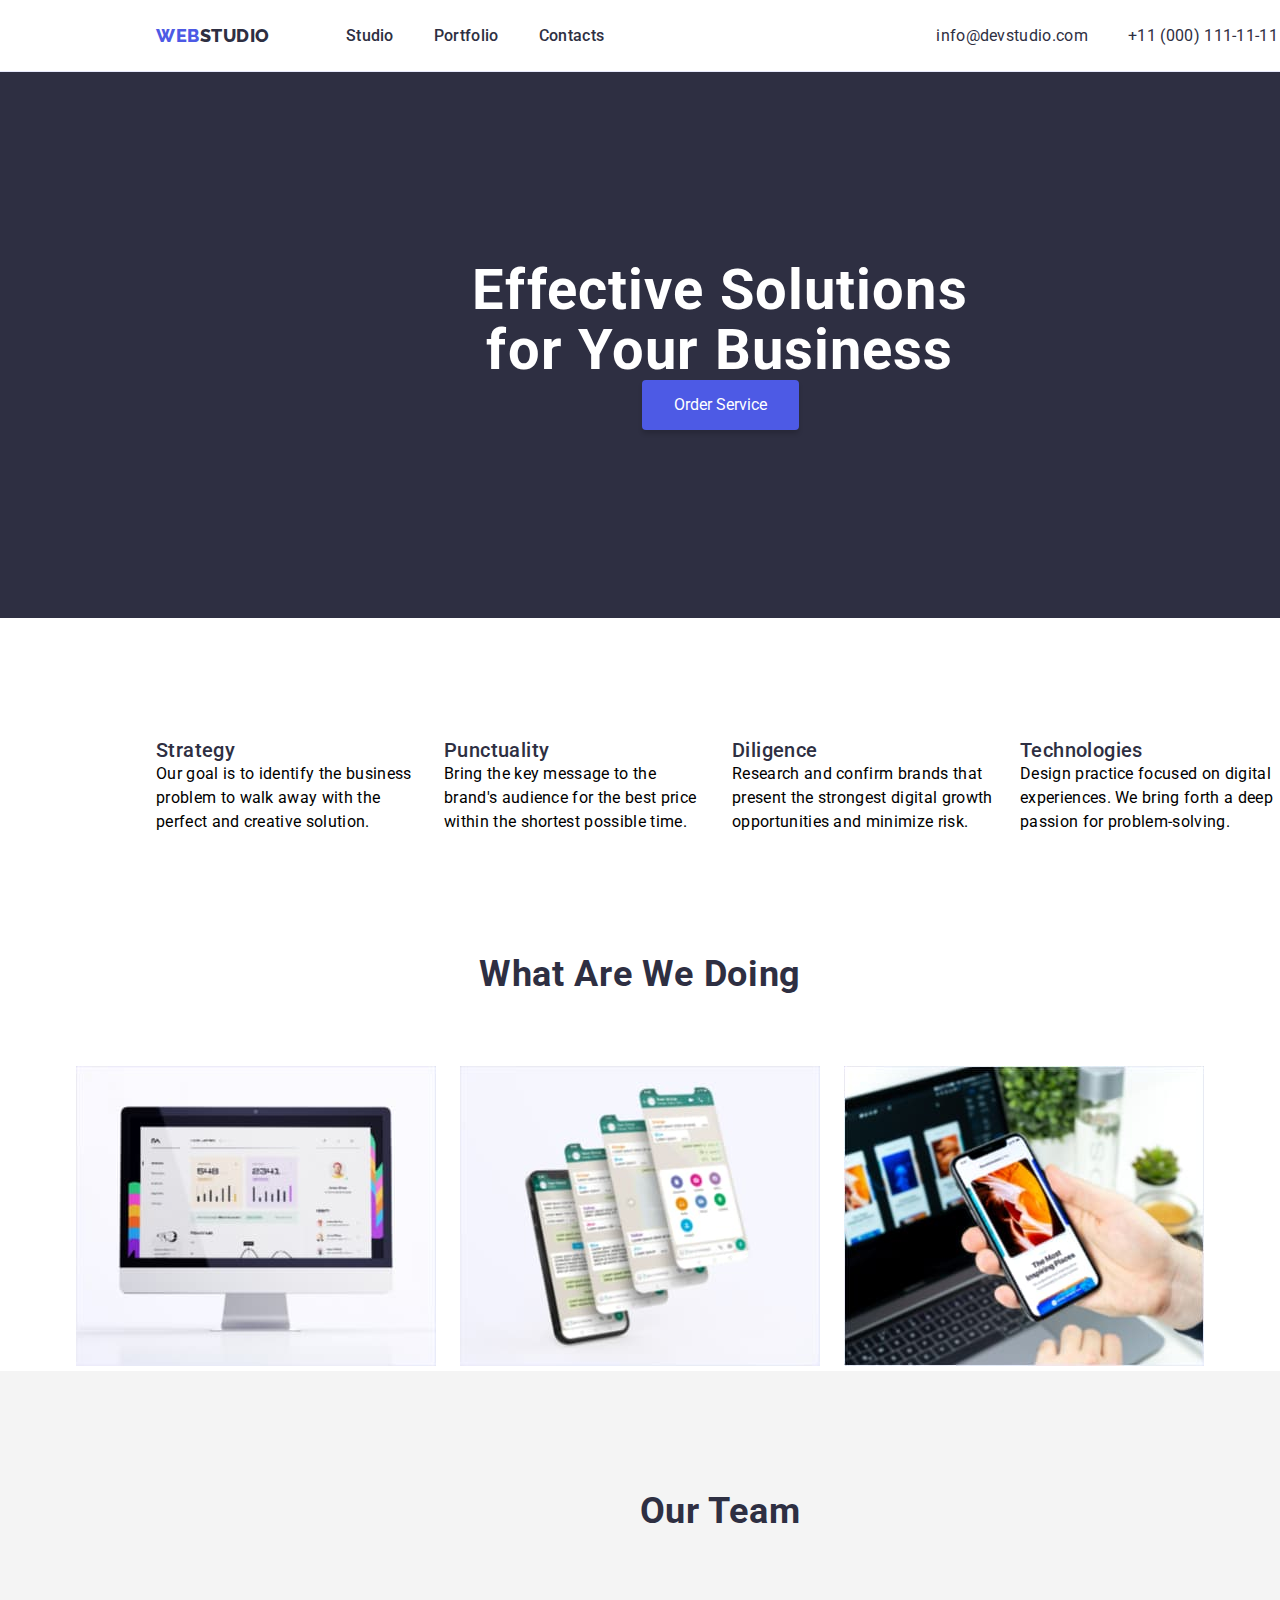
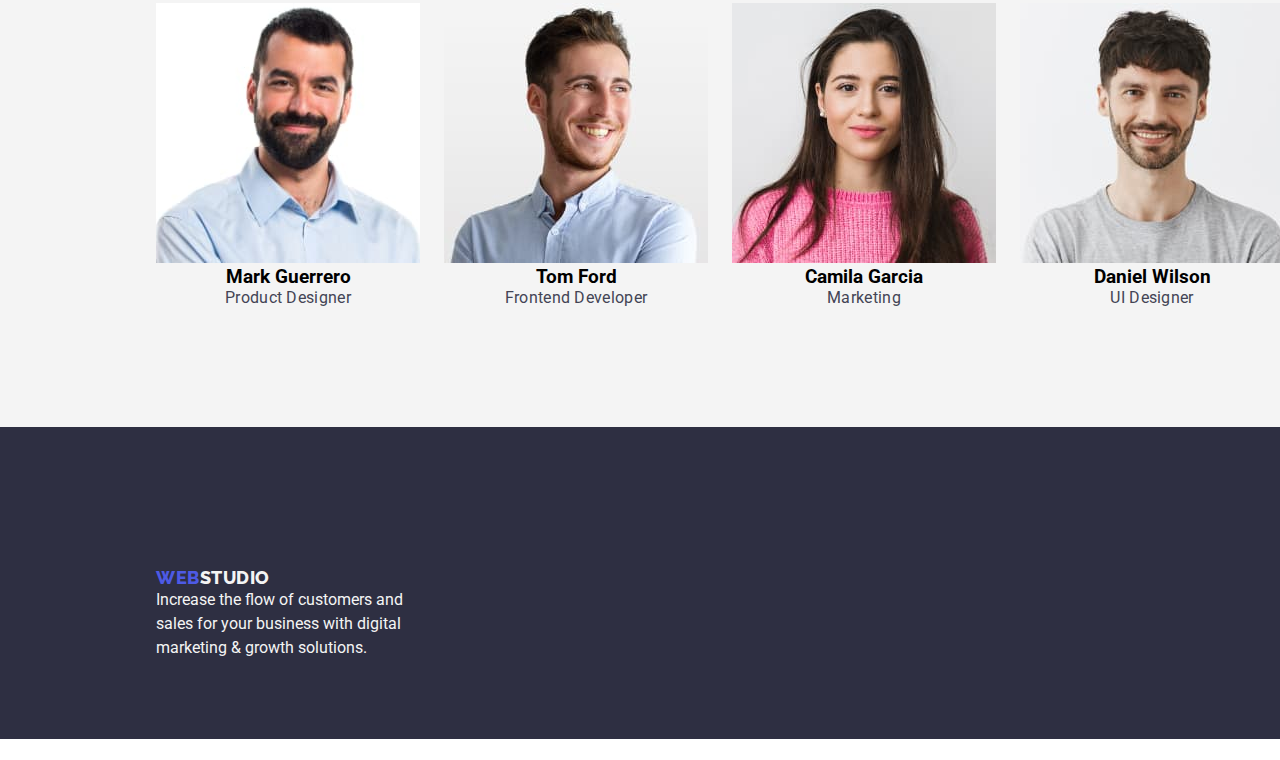
==== index.html @ 9f3e7324 "Initial commit" ====
<!DOCTYPE html>
<html lang="en">

<head>
    <meta charset="UTF-8">
    <meta name="viewport" content="width=device-width, initial-scale=1.0">
    <link rel="stylesheet"
        href="https://fonts.googleapis.com/css2?family=Raleway:wght@400;500;700;800;900&family=Roboto:wght@400;500;700;900&display=swap">
    <link rel="stylesheet" href="https://cdnjs.cloudflare.com/ajax/libs/modern-normalize/2.0.0/modern-normalize.min.css"
        integrity="sha512-4xo8blKMVCiXpTaLzQSLSw3KFOVPWhm/TRtuPVc4WG6kUgjH6J03IBuG7JZPkcWMxJ5huwaBpOpnwYElP/m6wg=="
        crossorigin="anonymous" referrerpolicy="no-referrer" />
    <link rel="stylesheet" href="./css/modern-normalize.css">
    <link rel="stylesheet" href="./css/styles.css">
    <!--Title-->
    <title>GoIT-Homework-03</title>

</head>

<body>
    
    <header class="header-container header-flex">
        <!-- Logo-->
      <div class="logo-container">
        <a href="" class="logo-link"><span class="logo-web">WEB</span><span class="logo-studio-nav">STUDIO</span></a>
        
        <nav class="menu">
            <ul class="top-menu">
                <li><a href="index.html" class="menu-link">Studio</a></li>
                <li><a href="portfolio.html" class="nav-link">Portfolio</a></li>
                <li><a href="#contacts" class="contact-menu">Contacts</a></li>
                </ul>
        </nav>
    </div>
        <!--Contacts-->
        
        <ul class="contacts">
            <li class="contact-details">
                <a href="mailto:info@devstudio.com" class="link-contacts">info@devstudio.com</a>
            </li>
            <li class="contact-details">
                <a href="tel:+11(000)111-11-11">+11 (000) 111-11-11</a>
            </li>
        </ul>
        
    </header>

    <main>
        <section class="hero">
            <h1 class="hero-text">Effective Solutions <br /> for Your Business</h1>
        
            <!--Order Service button-->
            <button class="btn" type="button">Order Service</button>
        </section>
        
        <section class="services-section">
            <ul class="service-list">
                    <li class="service-item">
                        <h3 class="service-title">Strategy</h3>
                            <p class="service-des">Our goal is to identify the business problem to walk away with the perfect and creative solution.

                            </p>
                </li>
                    <li class="service-item">
                        <h3 class="service-title">Punctuality</h3>
                            <p class="service-des">Bring the key message to the brand's audience for the best price within the shortest possible time.

                            </p>
                </li>
                    <li class="service-item">
                        <h3 class="service-title">Diligence</h3>
                            <p class="service-des">Research and confirm brands that present the strongest digital growth opportunities and minimize risk.

                            </p>
                </li>
                    <li class="service-item">
                        <h3 class="service-title">Technologies</h3>
                            <p class="service-des">Design practice focused on digital experiences. We bring forth a deep passion for problem-solving.

                            </p>
                </li>
            </ul>
        </section>
        
        <section class="our-work-section">
            
            <h2 class="section-wawd">What Are We Doing</h2>
            <div class="device-images">
            <ul class="device-images-list">
                <li class="device-images"><img src="images/img1.jpg" alt="Desktop" width="360px"></li>
                <li class="device-images"><img src="images/img2.jpg" alt="Mobile" width="360px"></li>
                <li class="device-images"><img src="images/img3.jpg" alt="Tablet" width="360px"></li>
            </ul>
            </div>
        </section>
        
        <section class="header-team">
            <h2 class="team">Our Team</h2>
            <div class="t-m">
            <ul class="team-members">
                <li class="team-mark">
                    <img src="images/Mark_Guerrero.jpg" alt="Mark Guerrero">
                    <h3>Mark Guerrero</h3>
                    <p>Product Designer</p>
                </li>
                <li class="team-tom">
                    <img src="images/Tom_Ford.jpg" alt="Tom Ford">
                    <h3>Tom Ford</h3>
                    <p>Frontend Developer</p>
                </li>
                <li class="team-camila">
                    <img src="images/Camila_Garcia.jpg" alt="Camila Garcia">
                    <h3>Camila Garcia</h3>
                    <p>Marketing</p>
                </li>
                <li class="team-daniel">
                    <img src="images/Daniel_Wilson.jpg" alt="Daniel Wilson">
                    <h3>Daniel Wilson</h3>
                    <p>UI Designer</p>
                </li>
            </ul>
            </div>
        </section>

    </main>

    <footer class="footer-bg-dark">
        <div class="footer">
        <a href="#" class="logo-link"><span class="logo-web">WEB</span>STUDIO</a>
        </div>
        <p class="footer-text">Increase the flow of customers and<br /> sales for your business with digital<br /> marketing & growth
            solutions.</p>
    </footer>
    



</body>

</html>
---- css/styles.css ----
:root {
    --IRIS: #4D5AE5;
    --CORNFLOWER: #E7E9FC;
    --NAVY-BLUE: #2E2F42;
    --WHITE: #FFF;
    --CLOUD: #F4F4F4;
    --OCEAN: #404BBF;
    --SLATE: #434455;

}

.visually-hidden {
    position: absolute;
    width: 1px;
    height: 1px;
    margin: -1px;
    border: 0;
    padding: 0;
    white-space: nowrap;
    clip-path: inset(100%);
    clip: rect(0 0 0 0);
    overflow: hidden;
}

* {
    margin: 0;
    padding: 0;
    box-sizing: border-box;
}

*,
*::before,
*::after {
    box-sizing: border-box;
}

body {
    font-family: 'Roboto', sans-serif;
    
}

.header-container {
    display: flex;
    align-items: center;
    border-bottom: 1px solid var(--CORNFLOWER, #E7E9FC);
    background: var(--WHITE, #FFF);
    width: 1440px;
    height: 72px;
    flex-shrink: 0;
    padding-left: 156px;
}

.logo-container {
    display: flex;
    align-items: center;

}

.logo-web {
    color: var(--IRIS, #4D5AE5);
    font-family: 'Raleway';
    font-size: 18px;
    font-style: normal;
    font-weight: 800;
    line-height: 21px;
        /* 116.667% */
    letter-spacing: 0.54px;
    text-transform: uppercase;
}

.logo-studio-nav {
    color: var(--NAVY-BLUE, #2E2F42);

}

.top-menu {
    list-style: none;
    text-decoration: none;
    display: inline-flex;
}

/* .menu-top {
    padding-left: 0;
    margin: 0;
    display: flex;
    padding-right: 40px;
} */

.menu-link {
    padding-left: 76px;
    padding-right: 40px;
    text-decoration: none;
    
}

.contact-menu {
    padding-left: 40px;
    padding-right: 332px;
    text-decoration: none;
}

.contacts {
    display: inline-flex;
}

.link-contacts {
    padding-right: 40px;
    text-decoration: none;
}

.menu a {
    color: var(--NAVY-BLUE, #2E2F42);
    font-size: 16px;
    font-style: normal;
    font-weight: 500;
    line-height: 24px;
    letter-spacing: 0.32px;
    
}

.nav-link {
    
    text-decoration: none;
}

ul {
    list-style: none;
}

/**hero section**/
.hero-text {
    color: var(--WHITE, #FFF);
    text-align: center;
    font-family: 'Roboto', sans-serif;
    font-size: 56px;
    font-style: normal;
    font-weight: 700;
    line-height: 60px;
    letter-spacing: 1.12px;
}

.hero {
    padding-top: 188px;
    padding-bottom: 188px;
    text-align: center;
    background-color: #2E2F42;
    width: 1440px;
    /* height: 600px; */
}


/**hero section end**/

/*hover effects*/

.menu-link:hover,
.menu-link:focus {
    color: var(--IRIS, #4D5AE5);
    transition: ease 0.5s;
}

.nav-link:hover,
.nav-link:focus{
    color: var(--IRIS, #4D5AE5);
}

.contact-number:hover,
.contact-number:focus {
    color: var(--IRIS, #4D5AE5);
}

.contact-menu:hover,
.contact-menu:focus {
    color: var(--IRIS, #4D5AE5);
}
/*Contact styling*/

.contacts a {
    text-decoration: none;
    color: #2E2F42;
    font-size: 16px;
    font-style: normal;
    font-weight: 400;
    line-height: 24px;
    letter-spacing: 0.32px;

}

.contact-details a:hover {
    color: #4D5AE5;
}

/*Contact info end*/

.btn {
    padding: 16px 32px;
    align-items: flex-start;
    border-radius: 4px;
    background-color: var(--IRIS, #4D5AE5);
    color: var(--WHITE);
    border-style: none;
    box-shadow: 0px 4px 4px 0px #00000026;
}


.btn:hover {
    /* background: #d4f542; */
    /* color: var(--WHITE, #FFFFFF); */
    opacity: .6;
    cursor: pointer;

}

/* Header 3 */
.service-title {
    color: #2E2F42;
    font-size: 20px;
    font-style: normal;
    font-weight: 500;
    line-height: 24px;
    letter-spacing: 0.4px;
}

.service-title {
    display: flex;
    width: 264px;
    flex-direction: column;
    align-items: flex-start;
    gap: 8px;
}
/*Service section*/

.services-section {
    display: flex;
    width: 1440px;
    /* flex-direction: column;
    align-items: flex-start; */
    /* gap: 8px; */
    padding-left: 156px;
    padding-right: 156px;
    padding-top: 120px;
    padding-bottom: 120px;
}

.service-list {
    display: flex;
    list-style: none;
    gap: 24px;
    }

.service-des {
    font-size: 16px;
    font-style: normal;
    font-weight: 400;
    line-height: 1.5;/* 150% */
    letter-spacing: 0.32px;
}
.service-des {
    display: flex;
    width: 264px;
    flex-direction: column;
    align-items: flex-start;
        
}
/*End of Service Section*/

/*What Are We Doing(wawd)*/
.section-wawd {
    color: var(--NAVY-BLUE, #2E2F42);
    text-align: center;
    font-size: 36px;
    font-style: normal;
    font-weight: 700;
    line-height: 40px;
    letter-spacing: 0.72px;
    text-transform: capitalize;
    padding-bottom: 72px;
}

.device-images-list {
    display: flex;
    justify-content: center;
    gap: 24px;
    padding-left: 156px;
    padding-right: 156px;
    list-style: none;
}
/*WAWD ending*/

.header-team {
    background-color: var(--CLOUD, #F4F4FD);
    width: 1440px;
    /* height: 732px; */
    flex-shrink: 0;
    /* padding-top: 120px; */
    padding-bottom: 120px;

}


.team {
    color: var(--NAVY-BLUE, #2E2F42);
    text-align: center;
    font-size: 36px;
    font-style: normal;
    font-weight: 700;
    line-height: 40px;
        /* 111.111% */
    letter-spacing: 0.72px;
    text-transform: capitalize;
    padding-top: 120px;
    padding-bottom: 72px;

}

.team-members {
    display: flex;
    flex-wrap: wrap;
    padding: 0;
    gap: 24px;
    list-style: none;
    justify-content: center;
}

.team-members li {
    text-align: center;
}

/*Service section*/

.service-container {
    display: flex;
    justify-content: center;
    flex-direction: column;
    padding: 104px;

}

.service-item h3 {
    color: #2E2F42;
    font-size: 20px;
    font-style: normal;
    font-weight: 500;
    line-height: 24px;
    letter-spacing: 0.4px;
}

.service-item p {
    font-size: 16px;
    font-style: normal;
    font-weight: 400;
    line-height: 1.5;
    /* 150% */
    letter-spacing: 0.32px;
}

/*Service section*/

.team-members p {
    color: var(--SLATE, #434455);
    font-size: 16px;
    font-style: normal;
    font-weight: 400;
    line-height: 1.5%;
        /* 150% */
    letter-spacing: 0.32px;
}

.team-members p {
    display: inline-flex;
    padding-bottom: 0px;
    flex-direction: column;
    justify-content: center;
    align-items: center;
    gap: 32px;
}

.footer-bg-dark {
    background-color: #2E2F42;
    width: 1440px;
    height: 312px;
    
    
}

.footer {
    flex-direction: column;
    justify-content: center;
    padding-left: 156px;
    padding-top: 140px;
}


footer .logo-link {
    color: var(--CLOUD, #F4F4FD);
    font-family: 'Raleway';
    font-size: 18px;
    font-style: normal;
    font-weight: 800;
    line-height: 21px;
    letter-spacing: 0.54px;
    text-transform: uppercase;
    width: 71px;
    height: 21px;
}

.footer-text {
    color: var(--CLOUD, #F4F4FD);
    line-height: 24px;
    
}

.footer-text {
    padding-left: 156px;
    padding-bottom: 100px;
}



.logo-link {
    color: var(--CLOUD)#F4F4FD;
    text-decoration: none;
    font-family: 'Raleway';
    font-size: 18px;
    font-style: normal;
    font-weight: 800;
    line-height: 21px;
    letter-spacing: 0.54px;
    text-transform: uppercase;
}



/*Portfolio button*/

.p-container {
    
    display: flex;
    justify-content: center;
    align-items: center;
    gap: 24px;
    background-color: var(--CLOUD, #F4F4FD);
    padding-top: 69px;
    padding-bottom: 120px;
    width: 1440px;
}

.buttons {
    display: flex;
    gap: 24px;
    align-items: center;
    padding: 12px 24px;
    display: inline-flex;
        
}

.p-button {
    display: flex;
    padding: 12px 24px;
    align-items: flex-start;
}

.p-button {
    color: var(--IRIS, #4D5AE5);
        text-align: center;
        font-size: 16px;
        font-style: normal;
        font-weight: 500;
        line-height: 24px;
        letter-spacing: 0.64px;
        border-radius: 4px;
        background: var(--CLOUD, #F4F4FD);
        border: 1px solid var(--CORNFLOWER, #E7E9FC);
        cursor: pointer;
        transition-duration: .75s;
}

.p-button:hover {
    background: var(--OCEAN, #404BBF);
    color: var(--WHITE, #FFFFFF);
}
/*Portfolio button end*/

.project-item {
    /* display: flex; */
    flex-direction: row;
    width: 360px;
    height: 420px;
    padding-bottom: 0px;
    /* flex-direction: column; */
    /* align-items: flex-start; */
    gap: 32px;
    flex-shrink: 0;
}

/*Image Portfolio*/

.image-portfolio {
    display: flex;
    flex-direction: row;
    gap: 32px;
    padding-bottom: 0px;
    flex-wrap: wrap;
    justify-content: center;
    padding-left: 156px;
    padding-bottom: 120px;
    
}

/*Image Portfolio*/

.project-item {
    border: 1px solid var(--CORNFLOWER, #E7E9FC);
    background: var(--WHITE, #FFF);
}

.p-caption-header {
    font-size: 18px;
    font-weight: 700;
    margin-top: 10px;
   
}

.p-caption {
    display: flex;
    padding: 32px 16px;
    flex-direction: column;
    justify-content: center;
    align-items: flex-start;
    
    
}

.p-tag {
    font-size: 16px;
    font-weight: 500;
    color: var(--OCEAN, #404BBF);
    margin-top: 5px;
}

.p-tag {
    text-align: justify;
    padding-left: 15px;
}

/*Caption Header Layout*/

.p-caption-header {
    display: flex;
    padding: 0px 16px;
    flex-direction: column;
    justify-content: center;
    align-items: flex-start;
    gap: 8px;
    align-self: stretch;
}
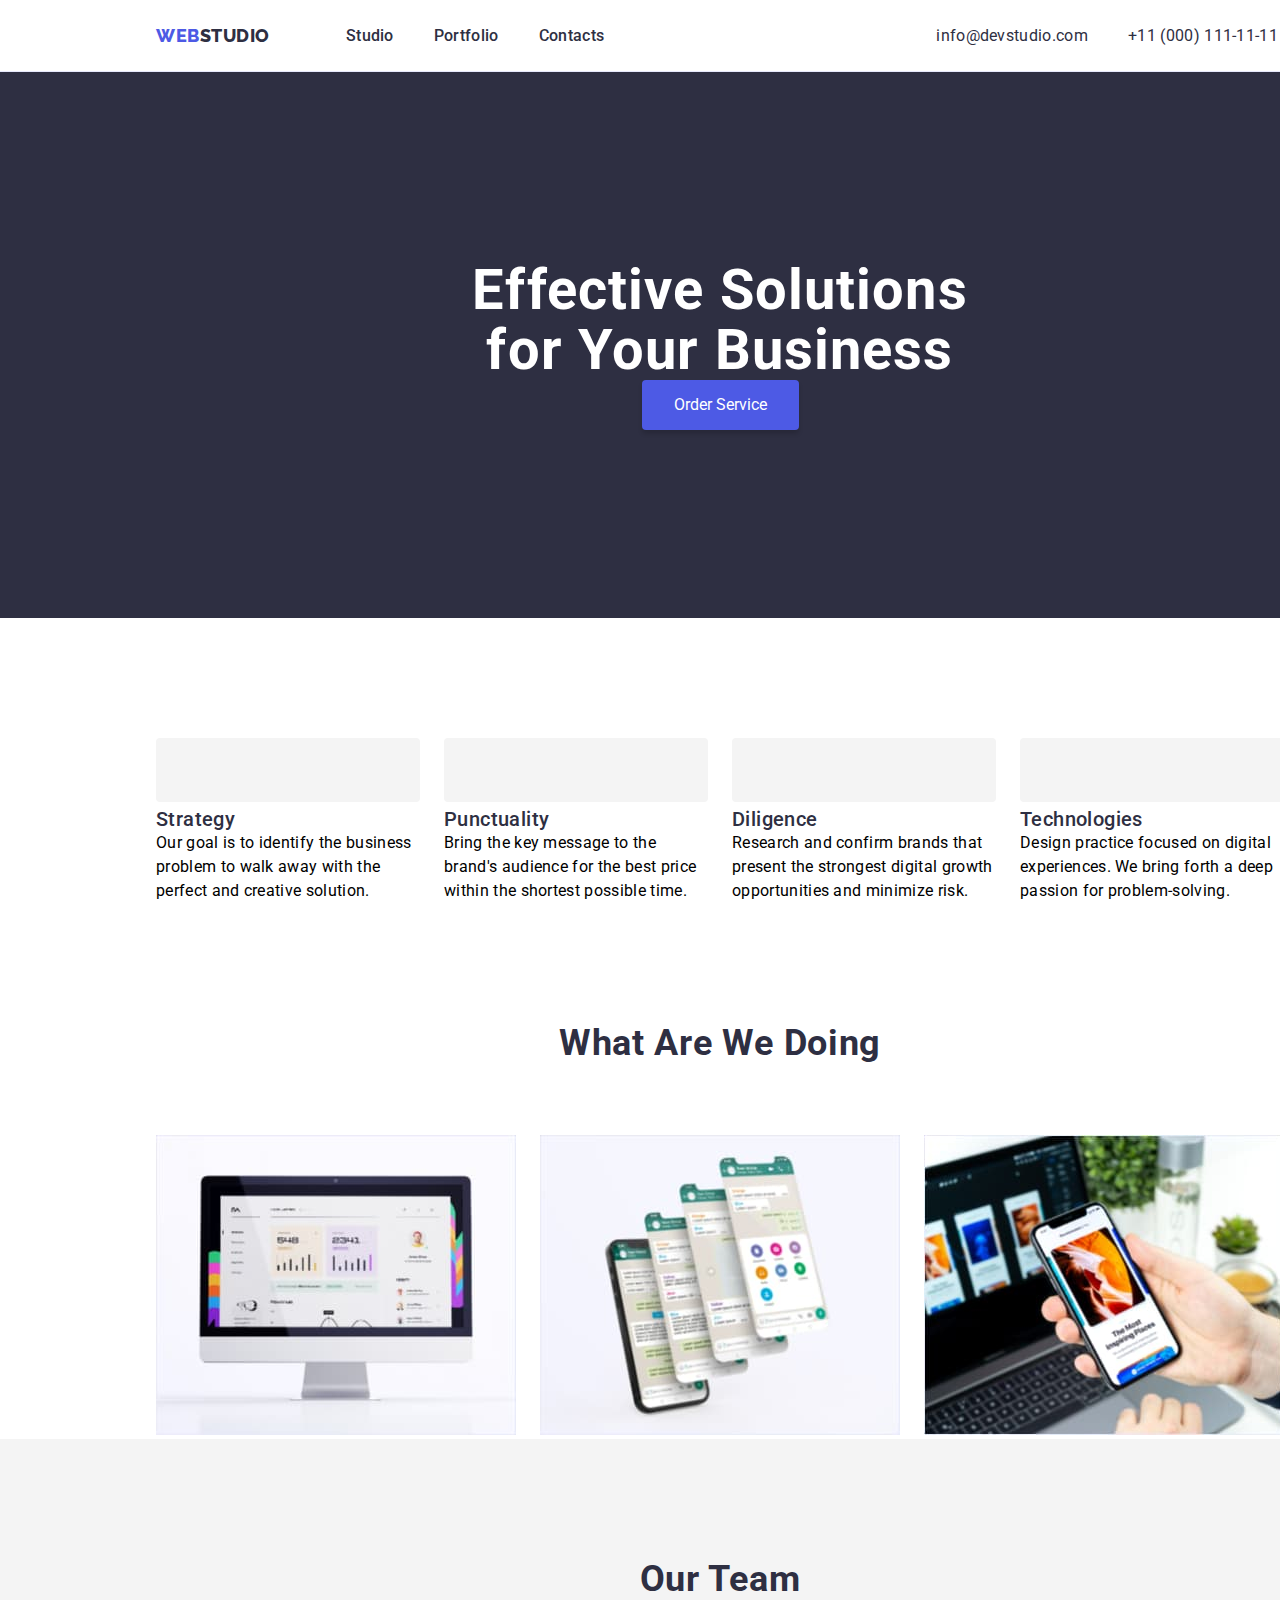
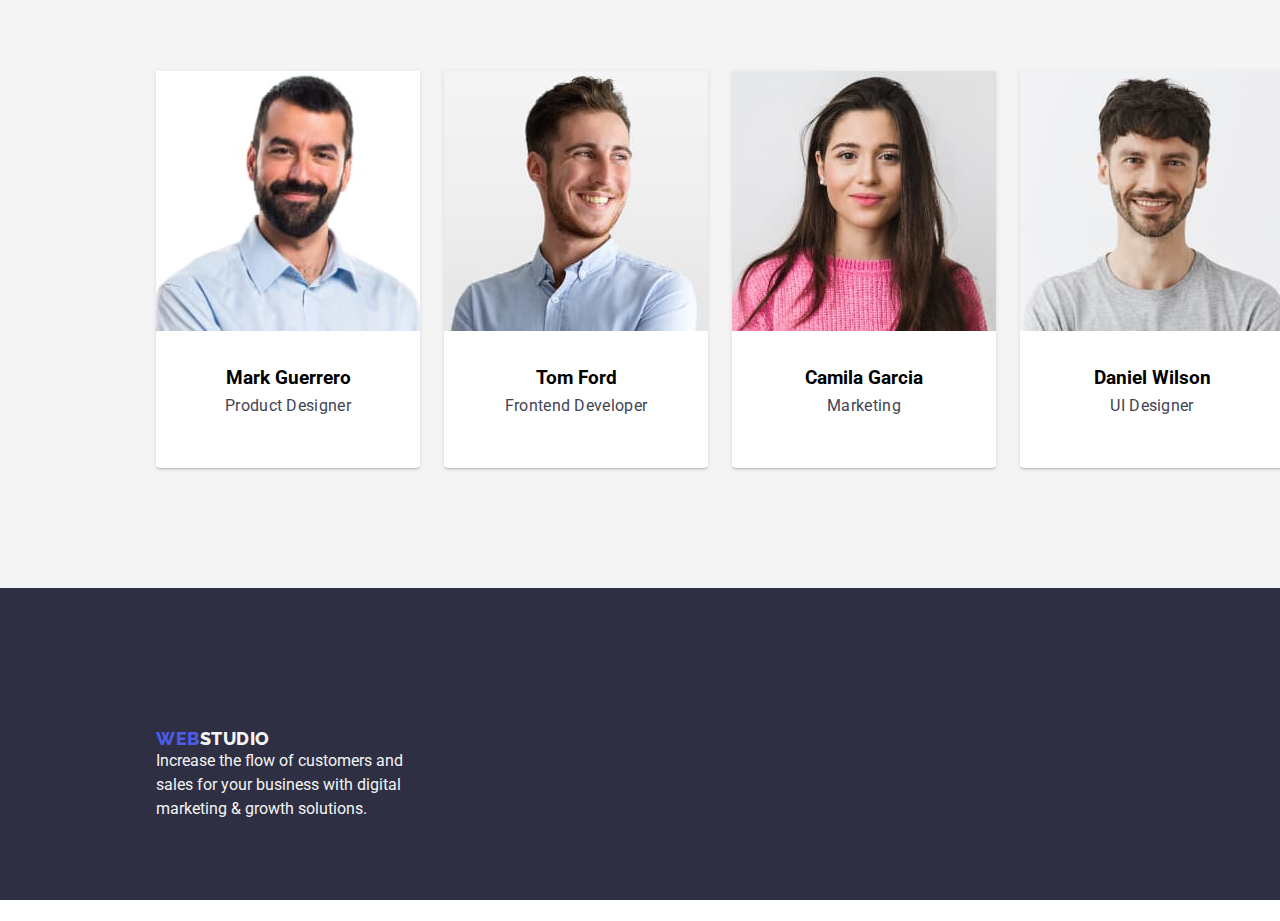
==== commit 56b5ff1b: "some-svg-icons" ====
--- a/index.html
+++ b/index.html
@@ -55,24 +55,44 @@
         <section class="services-section">
             <ul class="service-list">
                     <li class="service-item">
+                        <div class="strat">
+                            <svg width="64" height="64">
+                                <use href="./images/icons.svg#antenna-1"></use>
+                            </svg>
+                        </div>
                         <h3 class="service-title">Strategy</h3>
                             <p class="service-des">Our goal is to identify the business problem to walk away with the perfect and creative solution.
 
                             </p>
                 </li>
                     <li class="service-item">
+                        <div class="punc">
+                            <svg width="64" height="64">
+                                <use href="./images/icons.svg#clock-1"></use>
+                            </svg>
+                        </div>
                         <h3 class="service-title">Punctuality</h3>
                             <p class="service-des">Bring the key message to the brand's audience for the best price within the shortest possible time.
 
                             </p>
                 </li>
                     <li class="service-item">
+                        <div class="dili">
+                            <svg width="64" height="64">
+                                <use href="./images/icons.svg#diagram-1"></use>
+                            </svg>
+                        </div>
                         <h3 class="service-title">Diligence</h3>
                             <p class="service-des">Research and confirm brands that present the strongest digital growth opportunities and minimize risk.
 
                             </p>
                 </li>
                     <li class="service-item">
+                        <div class="tech">
+                            <svg width="64" height="64">
+                                <use href="./images/icons.svg#astronaut-1"></use>
+                            </svg>
+                        </div>
                         <h3 class="service-title">Technologies</h3>
                             <p class="service-des">Design practice focused on digital experiences. We bring forth a deep passion for problem-solving.
 
@@ -95,30 +115,105 @@
         
         <section class="header-team">
             <h2 class="team">Our Team</h2>
-            <div class="t-m">
+            
             <ul class="team-members">
-                <li class="team-mark">
+                
+                <li class="team-item">
                     <img src="images/Mark_Guerrero.jpg" alt="Mark Guerrero">
-                    <h3>Mark Guerrero</h3>
-                    <p>Product Designer</p>
-                </li>
-                <li class="team-tom">
+                <div class="team-caption">
+                    <h3 class="person">Mark Guerrero</h3>
+                    <p class="team-text">Product Designer</p>
+                    <div class="team-socials">
+                        <a class="icon-bg">
+                        <svg width="16" height="16">
+                            <use href="./images/icons.svg#instagram"></use>
+                        </svg>
+                        <svg width="16" height="16">
+                            <use href="./images/icons.svg#twitter"></use>
+                        </svg>
+                        <svg width="16" height="16">
+                            <use href="./images/icons.svg#facebook"></use>
+                        </svg>
+                        <svg width="16" height="16">
+                            <use href="./images/icons.svg#linkedin2"></use>
+                        </svg>
+                        </a>
+                    </div>
+                </div>
+                </li>
+                
+                <li class="team-item">
                     <img src="images/Tom_Ford.jpg" alt="Tom Ford">
-                    <h3>Tom Ford</h3>
-                    <p>Frontend Developer</p>
-                </li>
-                <li class="team-camila">
+                <div class="team-caption">
+                    <h3 class="person">Tom Ford</h3>
+                    <p class="team-text">Frontend Developer</p>
+                    <div class="team-socials">
+                        <a class="icon-bg">
+                            <svg width="16" height="16">
+                                <use href="./images/icons.svg#instagram"></use>
+                            </svg>
+                            <svg width="16" height="16">
+                                <use href="./images/icons.svg#twitter"></use>
+                            </svg>
+                            <svg width="16" height="16">
+                                <use href="./images/icons.svg#facebook"></use>
+                            </svg>
+                            <svg width="16" height="16">
+                                <use href="./images/icons.svg#linkedin2"></use>
+                            </svg>
+                        </a>
+                    </div>
+                </div>
+                </li>
+                <li class="team-item">
                     <img src="images/Camila_Garcia.jpg" alt="Camila Garcia">
-                    <h3>Camila Garcia</h3>
-                    <p>Marketing</p>
-                </li>
-                <li class="team-daniel">
+                <div class="team-caption">
+                    <h3 class="person">Camila Garcia</h3>
+                    <p class="team-text">Marketing</p>
+                    <div class="team-socials">
+                        <a class="icon-bg">
+                            <svg width="16" height="16">
+                                <use href="./images/icons.svg#instagram"></use>
+                            </svg>
+                            <svg width="16" height="16">
+                                <use href="./images/icons.svg#twitter"></use>
+                            </svg>
+                            <svg width="16" height="16">
+                                <use href="./images/icons.svg#facebook"></use>
+                            </svg>
+                            <svg width="16" height="16">
+                                <use href="./images/icons.svg#linkedin2"></use>
+                            </svg>
+                        </a>
+                    </div>
+                </div>
+                </li>
+                
+                <li class="team-item">
                     <img src="images/Daniel_Wilson.jpg" alt="Daniel Wilson">
-                    <h3>Daniel Wilson</h3>
-                    <p>UI Designer</p>
+                <div class="team-caption">
+                    <h3 class="person">Daniel Wilson</h3>
+                    <p class="team-text">UI Designer</p>
+                <div class="team-socials">
+                    <a class="icon-bg">
+                        <svg width="16" height="16">
+                            <use href="./images/icons.svg#instagram"></use>
+                        </svg>
+                        <svg width="16" height="16">
+                            <use href="./images/icons.svg#twitter"></use>
+                        </svg>
+                        <svg width="16" height="16">
+                            <use href="./images/icons.svg#facebook"></use>
+                        </svg>
+                        <svg width="16" height="16">
+                            <use href="./images/icons.svg#linkedin2"></use>
+                        </svg>
+                    </a>
+                </div>
+                </div>
                 </li>
             </ul>
-            </div>
+            
         </section>
 
     </main>
--- a/css/styles.css
+++ b/css/styles.css
@@ -1,82 +1,78 @@
 :root {
-    --IRIS: #4D5AE5;
-    --CORNFLOWER: #E7E9FC;
-    --NAVY-BLUE: #2E2F42;
-    --WHITE: #FFF;
-    --CLOUD: #F4F4F4;
-    --OCEAN: #404BBF;
-    --SLATE: #434455;
-
+  --IRIS: #4d5ae5;
+  --CORNFLOWER: #e7e9fc;
+  --NAVY-BLUE: #2e2f42;
+  --WHITE: #fff;
+  --CLOUD: #f4f4f4;
+  --OCEAN: #404bbf;
+  --SLATE: #434455;
 }
 
 .visually-hidden {
-    position: absolute;
-    width: 1px;
-    height: 1px;
-    margin: -1px;
-    border: 0;
-    padding: 0;
-    white-space: nowrap;
-    clip-path: inset(100%);
-    clip: rect(0 0 0 0);
-    overflow: hidden;
+  position: absolute;
+  width: 1px;
+  height: 1px;
+  margin: -1px;
+  border: 0;
+  padding: 0;
+  white-space: nowrap;
+  clip-path: inset(100%);
+  clip: rect(0 0 0 0);
+  overflow: hidden;
 }
 
 * {
-    margin: 0;
-    padding: 0;
-    box-sizing: border-box;
+  margin: 0;
+  padding: 0;
+  box-sizing: border-box;
 }
 
 *,
 *::before,
 *::after {
-    box-sizing: border-box;
+  box-sizing: border-box;
 }
 
 body {
-    font-family: 'Roboto', sans-serif;
-    
+  font-family: "Roboto", sans-serif;
 }
 
 .header-container {
-    display: flex;
-    align-items: center;
-    border-bottom: 1px solid var(--CORNFLOWER, #E7E9FC);
-    background: var(--WHITE, #FFF);
-    width: 1440px;
-    height: 72px;
-    flex-shrink: 0;
-    padding-left: 156px;
+  display: flex;
+  align-items: center;
+  border-bottom: 1px solid var(--CORNFLOWER, #e7e9fc);
+  background: var(--WHITE, #fff);
+  width: 1440px;
+  height: 72px;
+  flex-shrink: 0;
+  padding-left: 156px;
 }
 
 .logo-container {
-    display: flex;
-    align-items: center;
-
+  display: flex;
+  align-items: center;
 }
 
 .logo-web {
-    color: var(--IRIS, #4D5AE5);
-    font-family: 'Raleway';
-    font-size: 18px;
-    font-style: normal;
-    font-weight: 800;
-    line-height: 21px;
-        /* 116.667% */
-    letter-spacing: 0.54px;
-    text-transform: uppercase;
+  color: var(--IRIS, #4d5ae5);
+  font-family: "Raleway";
+  font-size: 18px;
+  font-style: normal;
+  font-weight: 800;
+  line-height: 21px;
+  /* 116.667% */
+  letter-spacing: 0.54px;
+  text-transform: uppercase;
 }
 
 .logo-studio-nav {
-    color: var(--NAVY-BLUE, #2E2F42);
-
+  color: var(--NAVY-BLUE, #2e2f42);
 }
 
 .top-menu {
-    list-style: none;
-    text-decoration: none;
-    display: inline-flex;
+  list-style: none;
+  text-decoration: none;
+  display: inline-flex;
 }
 
 /* .menu-top {
@@ -87,67 +83,63 @@
 } */
 
 .menu-link {
-    padding-left: 76px;
-    padding-right: 40px;
-    text-decoration: none;
-    
+  padding-left: 76px;
+  padding-right: 40px;
+  text-decoration: none;
 }
 
 .contact-menu {
-    padding-left: 40px;
-    padding-right: 332px;
-    text-decoration: none;
+  padding-left: 40px;
+  padding-right: 332px;
+  text-decoration: none;
 }
 
 .contacts {
-    display: inline-flex;
+  display: inline-flex;
 }
 
 .link-contacts {
-    padding-right: 40px;
-    text-decoration: none;
+  padding-right: 40px;
+  text-decoration: none;
 }
 
 .menu a {
-    color: var(--NAVY-BLUE, #2E2F42);
-    font-size: 16px;
-    font-style: normal;
-    font-weight: 500;
-    line-height: 24px;
-    letter-spacing: 0.32px;
-    
+  color: var(--NAVY-BLUE, #2e2f42);
+  font-size: 16px;
+  font-style: normal;
+  font-weight: 500;
+  line-height: 24px;
+  letter-spacing: 0.32px;
 }
 
 .nav-link {
-    
-    text-decoration: none;
+  text-decoration: none;
 }
 
 ul {
-    list-style: none;
+  list-style: none;
 }
 
 /**hero section**/
 .hero-text {
-    color: var(--WHITE, #FFF);
-    text-align: center;
-    font-family: 'Roboto', sans-serif;
-    font-size: 56px;
-    font-style: normal;
-    font-weight: 700;
-    line-height: 60px;
-    letter-spacing: 1.12px;
+  color: var(--WHITE, #fff);
+  text-align: center;
+  font-family: "Roboto", sans-serif;
+  font-size: 56px;
+  font-style: normal;
+  font-weight: 700;
+  line-height: 60px;
+  letter-spacing: 1.12px;
 }
 
 .hero {
-    padding-top: 188px;
-    padding-bottom: 188px;
-    text-align: center;
-    background-color: #2E2F42;
-    width: 1440px;
-    /* height: 600px; */
-}
-
+  padding-top: 188px;
+  padding-bottom: 188px;
+  text-align: center;
+  background-color: #2e2f42;
+  width: 1440px;
+  /* height: 600px; */
+}
 
 /**hero section end**/
 
@@ -155,412 +147,431 @@
 
 .menu-link:hover,
 .menu-link:focus {
-    color: var(--IRIS, #4D5AE5);
-    transition: ease 0.5s;
+  color: var(--IRIS, #4d5ae5);
+  transition: ease 0.5s;
 }
 
 .nav-link:hover,
-.nav-link:focus{
-    color: var(--IRIS, #4D5AE5);
+.nav-link:focus {
+  color: var(--IRIS, #4d5ae5);
 }
 
 .contact-number:hover,
 .contact-number:focus {
-    color: var(--IRIS, #4D5AE5);
+  color: var(--IRIS, #4d5ae5);
 }
 
 .contact-menu:hover,
 .contact-menu:focus {
-    color: var(--IRIS, #4D5AE5);
+  color: var(--IRIS, #4d5ae5);
 }
 /*Contact styling*/
 
 .contacts a {
-    text-decoration: none;
-    color: #2E2F42;
-    font-size: 16px;
-    font-style: normal;
-    font-weight: 400;
-    line-height: 24px;
-    letter-spacing: 0.32px;
-
+  text-decoration: none;
+  color: #2e2f42;
+  font-size: 16px;
+  font-style: normal;
+  font-weight: 400;
+  line-height: 24px;
+  letter-spacing: 0.32px;
 }
 
 .contact-details a:hover {
-    color: #4D5AE5;
+  color: #4d5ae5;
 }
 
 /*Contact info end*/
 
 .btn {
-    padding: 16px 32px;
-    align-items: flex-start;
-    border-radius: 4px;
-    background-color: var(--IRIS, #4D5AE5);
-    color: var(--WHITE);
-    border-style: none;
-    box-shadow: 0px 4px 4px 0px #00000026;
-}
-
+  padding: 16px 32px;
+  align-items: flex-start;
+  border-radius: 4px;
+  background-color: var(--IRIS, #4d5ae5);
+  color: var(--WHITE);
+  border-style: none;
+  box-shadow: 0px 4px 4px 0px #00000026;
+}
 
 .btn:hover {
-    /* background: #d4f542; */
-    /* color: var(--WHITE, #FFFFFF); */
-    opacity: .6;
-    cursor: pointer;
-
+  /* background: #d4f542; */
+  /* color: var(--WHITE, #FFFFFF); */
+  opacity: 0.6;
+  cursor: pointer;
 }
 
 /* Header 3 */
 .service-title {
-    color: #2E2F42;
-    font-size: 20px;
-    font-style: normal;
-    font-weight: 500;
-    line-height: 24px;
-    letter-spacing: 0.4px;
+  color: #2e2f42;
+  font-size: 20px;
+  font-style: normal;
+  font-weight: 500;
+  line-height: 24px;
+  letter-spacing: 0.4px;
 }
 
 .service-title {
-    display: flex;
-    width: 264px;
-    flex-direction: column;
-    align-items: flex-start;
-    gap: 8px;
+  display: flex;
+  width: 264px;
+  flex-direction: column;
+  align-items: flex-start;
+  gap: 8px;
 }
 /*Service section*/
 
 .services-section {
-    display: flex;
-    width: 1440px;
-    /* flex-direction: column;
+  display: flex;
+  width: 1440px;
+  /* flex-direction: column;
     align-items: flex-start; */
-    /* gap: 8px; */
-    padding-left: 156px;
-    padding-right: 156px;
-    padding-top: 120px;
-    padding-bottom: 120px;
+  /* gap: 8px; */
+  padding-left: 156px;
+  padding-right: 156px;
+  padding-top: 120px;
+  padding-bottom: 120px;
 }
 
 .service-list {
-    display: flex;
-    list-style: none;
-    gap: 24px;
-    }
+  display: flex;
+  list-style: none;
+  gap: 24px;
+}
 
 .service-des {
-    font-size: 16px;
-    font-style: normal;
-    font-weight: 400;
-    line-height: 1.5;/* 150% */
-    letter-spacing: 0.32px;
+  font-size: 16px;
+  font-style: normal;
+  font-weight: 400;
+  line-height: 1.5; /* 150% */
+  letter-spacing: 0.32px;
 }
 .service-des {
-    display: flex;
-    width: 264px;
-    flex-direction: column;
-    align-items: flex-start;
-        
+  display: flex;
+  width: 264px;
+  flex-direction: column;
+  align-items: flex-start;
 }
 /*End of Service Section*/
 
 /*What Are We Doing(wawd)*/
 .section-wawd {
-    color: var(--NAVY-BLUE, #2E2F42);
-    text-align: center;
-    font-size: 36px;
-    font-style: normal;
-    font-weight: 700;
-    line-height: 40px;
-    letter-spacing: 0.72px;
-    text-transform: capitalize;
-    padding-bottom: 72px;
+  color: var(--NAVY-BLUE, #2e2f42);
+  text-align: center;
+  font-size: 36px;
+  font-style: normal;
+  font-weight: 700;
+  line-height: 40px;
+  letter-spacing: 0.72px;
+  text-transform: capitalize;
+  padding-bottom: 72px;
+  width: 1440px;
 }
 
 .device-images-list {
-    display: flex;
-    justify-content: center;
-    gap: 24px;
-    padding-left: 156px;
-    padding-right: 156px;
-    list-style: none;
+  display: flex;
+  justify-content: center;
+  gap: 24px;
+  padding-left: 156px;
+  padding-right: 156px;
+  list-style: none;
+}
+
+.device-images {
+  display: inline-block;
 }
 /*WAWD ending*/
 
 .header-team {
-    background-color: var(--CLOUD, #F4F4FD);
-    width: 1440px;
-    /* height: 732px; */
-    flex-shrink: 0;
-    /* padding-top: 120px; */
-    padding-bottom: 120px;
-
-}
-
+  background-color: var(--CLOUD, #f4f4fd);
+  width: 1440px;
+  flex-shrink: 0;
+  padding-bottom: 120px;
+}
 
 .team {
-    color: var(--NAVY-BLUE, #2E2F42);
-    text-align: center;
-    font-size: 36px;
-    font-style: normal;
-    font-weight: 700;
-    line-height: 40px;
-        /* 111.111% */
-    letter-spacing: 0.72px;
-    text-transform: capitalize;
-    padding-top: 120px;
-    padding-bottom: 72px;
-
+  color: var(--NAVY-BLUE, #2e2f42);
+  text-align: center;
+  font-size: 36px;
+  font-style: normal;
+  font-weight: 700;
+  line-height: 40px;
+  /* 111.111% */
+  letter-spacing: 0.72px;
+  text-transform: capitalize;
+  padding-top: 120px;
+  padding-bottom: 72px;
 }
 
 .team-members {
-    display: flex;
-    flex-wrap: wrap;
-    padding: 0;
-    gap: 24px;
-    list-style: none;
-    justify-content: center;
+  display: flex;
+  flex-wrap: wrap;
+  padding: 0;
+  gap: 24px;
+  list-style: none;
+  justify-content: center;
 }
 
 .team-members li {
-    text-align: center;
+  text-align: center;
 }
 
 /*Service section*/
 
 .service-container {
-    display: flex;
-    justify-content: center;
-    flex-direction: column;
-    padding: 104px;
-
+  display: flex;
+  justify-content: center;
+  flex-direction: column;
+  padding: 104px;
 }
 
 .service-item h3 {
-    color: #2E2F42;
-    font-size: 20px;
-    font-style: normal;
-    font-weight: 500;
-    line-height: 24px;
-    letter-spacing: 0.4px;
+  color: #2e2f42;
+  font-size: 20px;
+  font-style: normal;
+  font-weight: 500;
+  line-height: 24px;
+  letter-spacing: 0.4px;
 }
 
 .service-item p {
-    font-size: 16px;
-    font-style: normal;
-    font-weight: 400;
-    line-height: 1.5;
-    /* 150% */
-    letter-spacing: 0.32px;
+  font-size: 16px;
+  font-style: normal;
+  font-weight: 400;
+  line-height: 1.5;
+  /* 150% */
+  letter-spacing: 0.32px;
 }
 
 /*Service section*/
 
 .team-members p {
-    color: var(--SLATE, #434455);
-    font-size: 16px;
-    font-style: normal;
-    font-weight: 400;
-    line-height: 1.5%;
-        /* 150% */
-    letter-spacing: 0.32px;
+  color: var(--SLATE, #434455);
+  font-size: 16px;
+  font-style: normal;
+  font-weight: 400;
+  line-height: 1.5%;
+  /* 150% */
+  letter-spacing: 0.32px;
 }
 
 .team-members p {
-    display: inline-flex;
-    padding-bottom: 0px;
-    flex-direction: column;
-    justify-content: center;
-    align-items: center;
-    gap: 32px;
+  display: inline-flex;
+  padding-bottom: 0px;
+  flex-direction: column;
+  justify-content: center;
+  align-items: center;
+  gap: 32px;
 }
 
 .footer-bg-dark {
-    background-color: #2E2F42;
-    width: 1440px;
-    height: 312px;
-    
-    
+  background-color: #2e2f42;
+  width: 1440px;
+  height: 312px;
 }
 
 .footer {
-    flex-direction: column;
-    justify-content: center;
-    padding-left: 156px;
-    padding-top: 140px;
-}
-
+  flex-direction: column;
+  justify-content: center;
+  padding-left: 156px;
+  padding-top: 140px;
+}
 
 footer .logo-link {
-    color: var(--CLOUD, #F4F4FD);
-    font-family: 'Raleway';
-    font-size: 18px;
-    font-style: normal;
-    font-weight: 800;
-    line-height: 21px;
-    letter-spacing: 0.54px;
-    text-transform: uppercase;
-    width: 71px;
-    height: 21px;
+  color: var(--CLOUD, #f4f4fd);
+  font-family: "Raleway";
+  font-size: 18px;
+  font-style: normal;
+  font-weight: 800;
+  line-height: 21px;
+  letter-spacing: 0.54px;
+  text-transform: uppercase;
+  width: 71px;
+  height: 21px;
 }
 
 .footer-text {
-    color: var(--CLOUD, #F4F4FD);
-    line-height: 24px;
-    
+  color: var(--CLOUD, #f4f4fd);
+  line-height: 24px;
 }
 
 .footer-text {
-    padding-left: 156px;
-    padding-bottom: 100px;
-}
-
-
+  padding-left: 156px;
+  padding-bottom: 100px;
+}
 
 .logo-link {
-    color: var(--CLOUD)#F4F4FD;
-    text-decoration: none;
-    font-family: 'Raleway';
-    font-size: 18px;
-    font-style: normal;
-    font-weight: 800;
-    line-height: 21px;
-    letter-spacing: 0.54px;
-    text-transform: uppercase;
-}
-
-
+  color: var(--CLOUD) #f4f4fd;
+  text-decoration: none;
+  font-family: "Raleway";
+  font-size: 18px;
+  font-style: normal;
+  font-weight: 800;
+  line-height: 21px;
+  letter-spacing: 0.54px;
+  text-transform: uppercase;
+}
 
 /*Portfolio button*/
 
 .p-container {
-    
-    display: flex;
-    justify-content: center;
-    align-items: center;
-    gap: 24px;
-    background-color: var(--CLOUD, #F4F4FD);
-    padding-top: 69px;
-    padding-bottom: 120px;
-    width: 1440px;
+  display: flex;
+  justify-content: center;
+  align-items: center;
+  gap: 24px;
+  background-color: var(--CLOUD, #f4f4fd);
+  padding-top: 69px;
+  padding-bottom: 120px;
+  width: 1440px;
 }
 
 .buttons {
-    display: flex;
-    gap: 24px;
-    align-items: center;
-    padding: 12px 24px;
-    display: inline-flex;
-        
+  display: flex;
+  gap: 24px;
+  align-items: center;
+  padding: 12px 24px;
+  display: inline-flex;
 }
 
 .p-button {
-    display: flex;
-    padding: 12px 24px;
-    align-items: flex-start;
+  display: flex;
+  padding: 12px 24px;
+  align-items: flex-start;
 }
 
 .p-button {
-    color: var(--IRIS, #4D5AE5);
-        text-align: center;
-        font-size: 16px;
-        font-style: normal;
-        font-weight: 500;
-        line-height: 24px;
-        letter-spacing: 0.64px;
-        border-radius: 4px;
-        background: var(--CLOUD, #F4F4FD);
-        border: 1px solid var(--CORNFLOWER, #E7E9FC);
-        cursor: pointer;
-        transition-duration: .75s;
+  color: var(--IRIS, #4d5ae5);
+  text-align: center;
+  font-size: 16px;
+  font-style: normal;
+  font-weight: 500;
+  line-height: 24px;
+  letter-spacing: 0.64px;
+  border-radius: 4px;
+  background: var(--CLOUD, #f4f4fd);
+  border: 1px solid var(--CORNFLOWER, #e7e9fc);
+  cursor: pointer;
+  transition-duration: 0.75s;
 }
 
 .p-button:hover {
-    background: var(--OCEAN, #404BBF);
-    color: var(--WHITE, #FFFFFF);
+  background: var(--OCEAN, #404bbf);
+  color: var(--WHITE, #ffffff);
 }
 /*Portfolio button end*/
 
 .project-item {
-    /* display: flex; */
-    flex-direction: row;
-    width: 360px;
-    height: 420px;
-    padding-bottom: 0px;
-    /* flex-direction: column; */
-    /* align-items: flex-start; */
-    gap: 32px;
-    flex-shrink: 0;
+  /* display: flex; */
+  flex-direction: row;
+  width: 360px;
+  height: 420px;
+  padding-bottom: 0px;
+  /* flex-direction: column; */
+  /* align-items: flex-start; */
+  gap: 32px;
+  flex-shrink: 0;
 }
 
 /*Image Portfolio*/
 
 .image-portfolio {
-    display: flex;
-    flex-direction: row;
-    gap: 32px;
-    padding-bottom: 0px;
-    flex-wrap: wrap;
-    justify-content: center;
-    padding-left: 156px;
-    padding-bottom: 120px;
-    
+  display: flex;
+  flex-direction: row;
+  gap: 32px;
+  padding-bottom: 0px;
+  flex-wrap: wrap;
+  justify-content: center;
+  padding-left: 156px;
+  padding-bottom: 120px;
 }
 
 /*Image Portfolio*/
 
 .project-item {
-    border: 1px solid var(--CORNFLOWER, #E7E9FC);
-    background: var(--WHITE, #FFF);
+  border: 1px solid var(--CORNFLOWER, #e7e9fc);
+  background: var(--WHITE, #fff);
 }
 
 .p-caption-header {
-    font-size: 18px;
-    font-weight: 700;
-    margin-top: 10px;
-   
+  font-size: 18px;
+  font-weight: 700;
+  margin-top: 10px;
 }
 
 .p-caption {
-    display: flex;
-    padding: 32px 16px;
-    flex-direction: column;
-    justify-content: center;
-    align-items: flex-start;
-    
-    
+  display: flex;
+  padding: 32px 16px;
+  flex-direction: column;
+  justify-content: center;
+  align-items: flex-start;
 }
 
 .p-tag {
-    font-size: 16px;
-    font-weight: 500;
-    color: var(--OCEAN, #404BBF);
-    margin-top: 5px;
+  font-size: 16px;
+  font-weight: 500;
+  color: var(--OCEAN, #404bbf);
+  margin-top: 5px;
 }
 
 .p-tag {
-    text-align: justify;
-    padding-left: 15px;
+  text-align: justify;
+  padding-left: 15px;
 }
 
 /*Caption Header Layout*/
 
 .p-caption-header {
-    display: flex;
-    padding: 0px 16px;
-    flex-direction: column;
-    justify-content: center;
-    align-items: flex-start;
-    gap: 8px;
-    align-self: stretch;
-}
-
-
-
-
-
-
-
-
-
-
+  display: flex;
+  padding: 0px 16px;
+  flex-direction: column;
+  justify-content: center;
+  align-items: flex-start;
+  gap: 8px;
+  align-self: stretch;
+}
+
+/*svg studio*/
+
+.strat,
+.punc,
+.dili,
+.tech {
+  display: inline-flex;
+  width: 264px;
+  flex-direction: column;
+  align-items: flex-start;
+  text-align: justify;
+  gap: 8px;
+  border-radius: 4px;
+  background: var(--CLOUD, #f4f4fd);
+}
+
+.team-socials {
+  display: flex;
+  justify-content: space-around;
+}
+
+.icon-bg {
+  fill: var(--IRIS, #4d5ae5);
+  display: inline-block;
+}
+
+.team-item {
+  border-radius: 0px 0px 4px 4px;
+  background: var(--WHITE, #fff);
+  padding: 32px 0px;
+  box-shadow: 0px 2px 1px 0px rgba(46, 47, 66, 0.08),
+    0px 1px 1px 0px rgba(46, 47, 66, 0.16),
+    0px 1px 6px 0px rgba(46, 47, 66, 0.08);
+}
+
+.team-item {
+  padding-top: 0;
+}
+
+.person {
+  padding-bottom: 8px;
+  padding-top: 32px;
+}
+
+.team-text {
+  padding-bottom: 8px;
+}
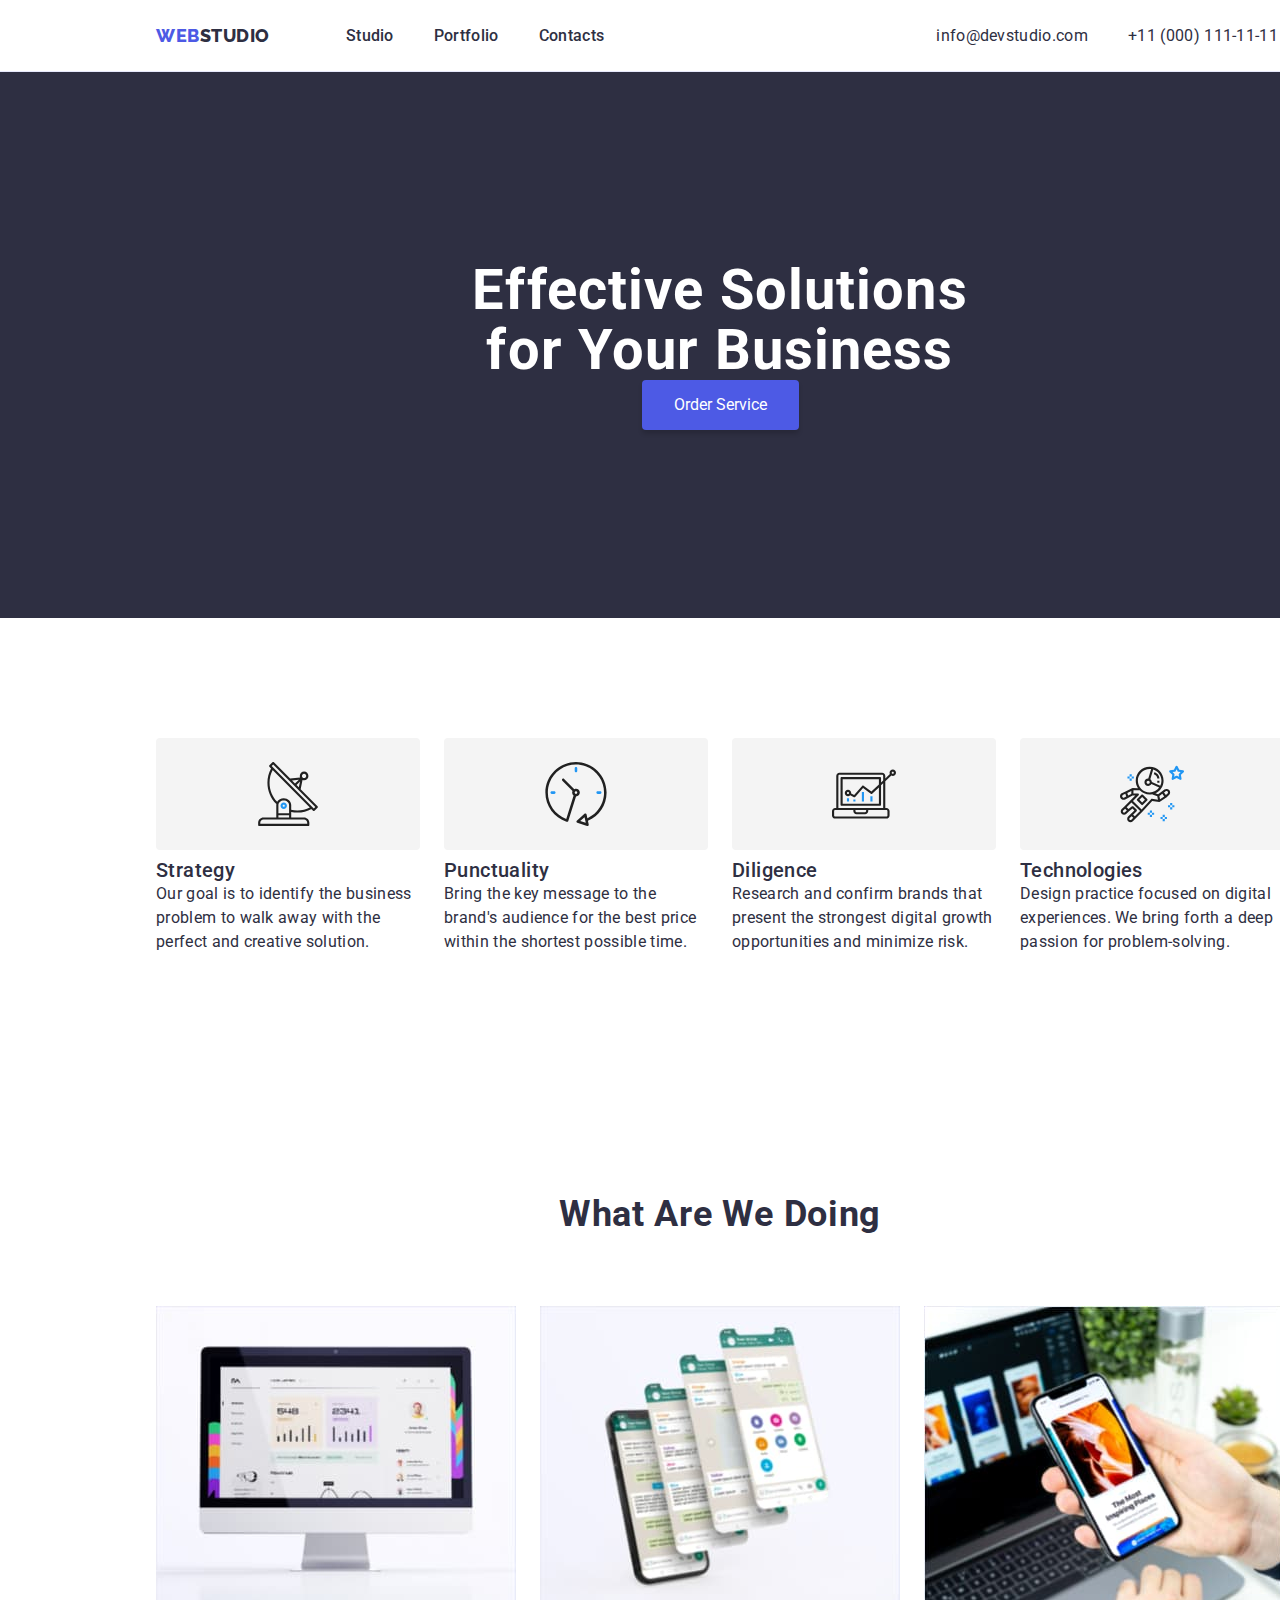
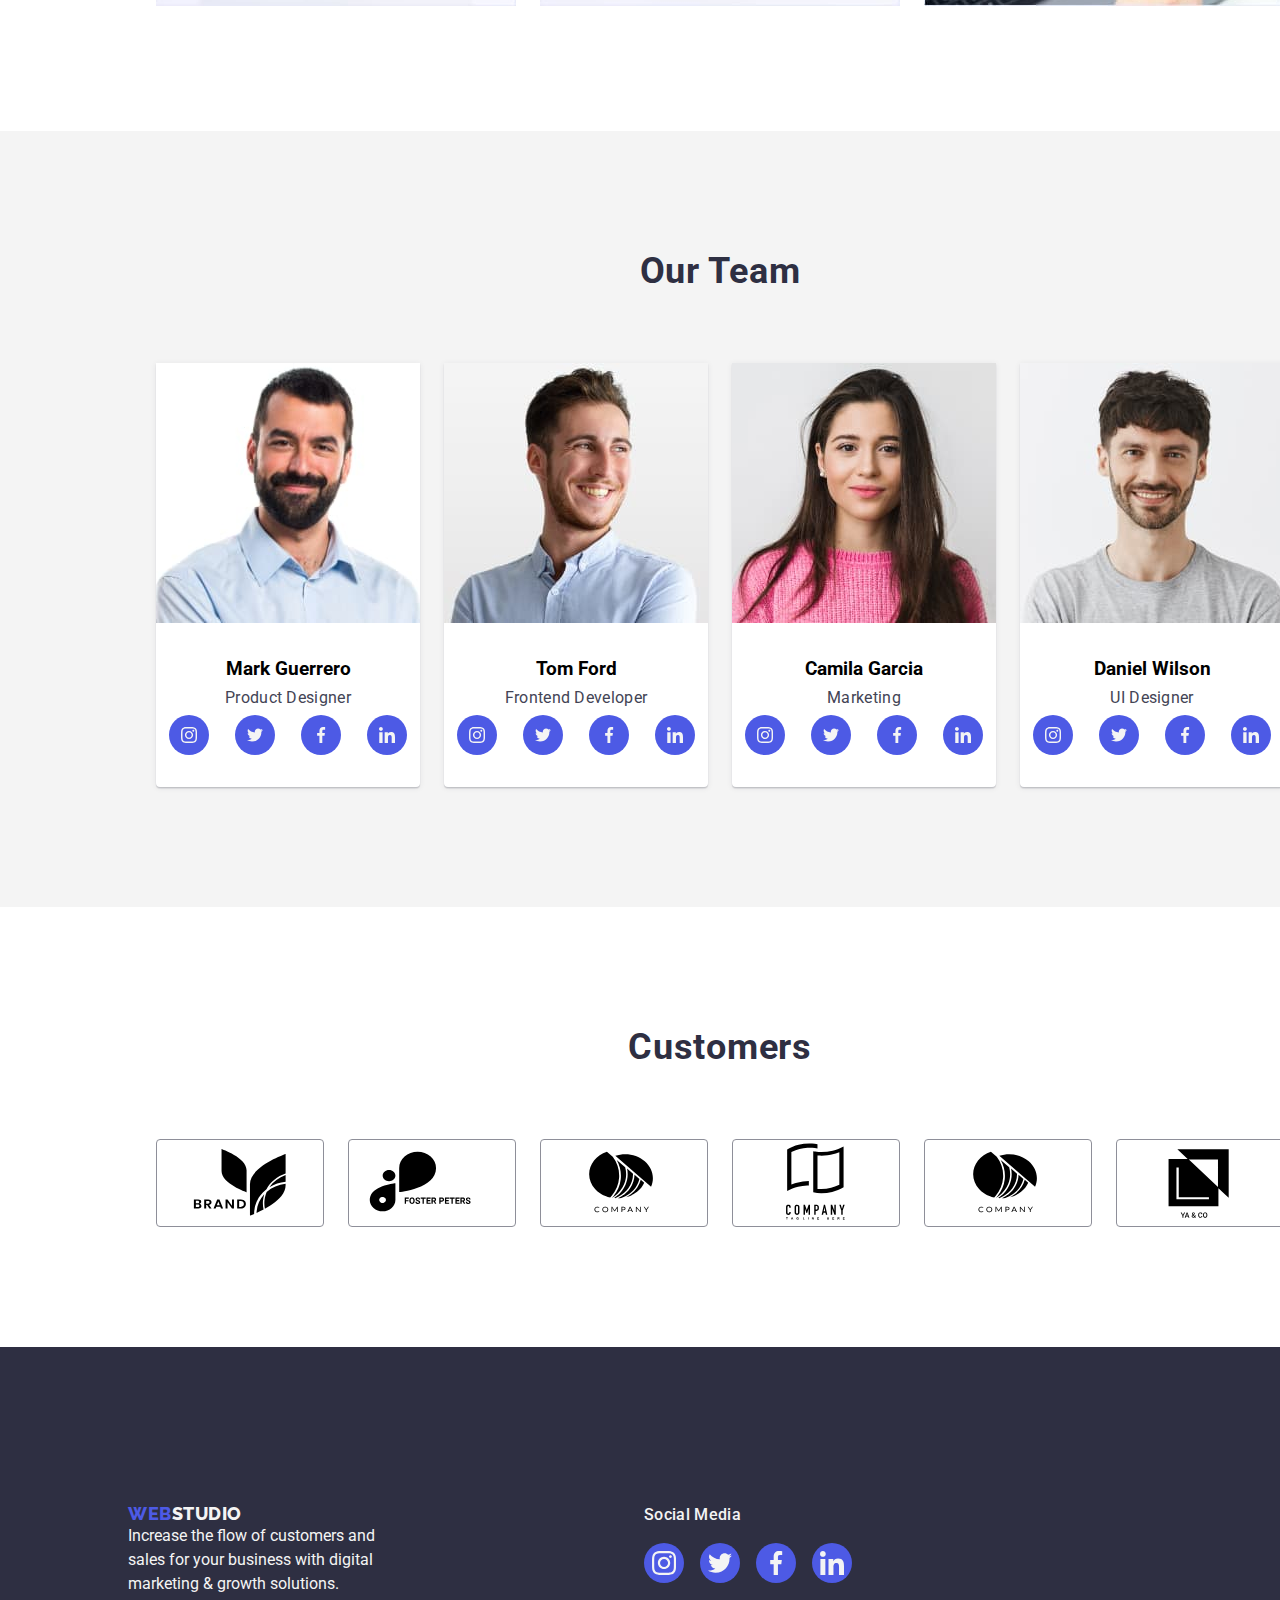
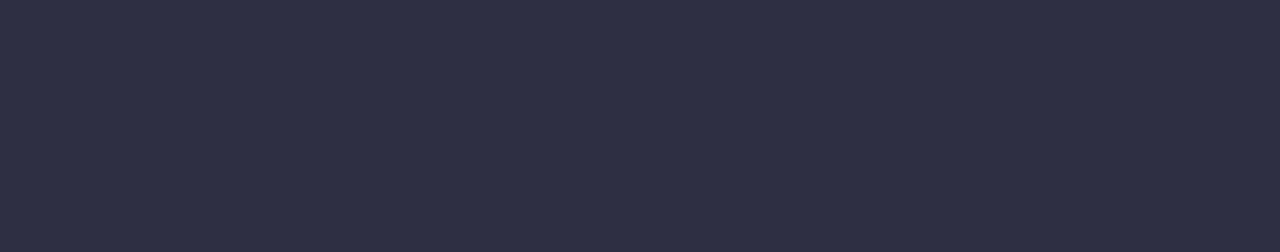
==== commit e0e0ae4c: "almost-done" ====
--- a/index.html
+++ b/index.html
@@ -1,235 +1,344 @@
 <!DOCTYPE html>
 <html lang="en">
-
-<head>
-    <meta charset="UTF-8">
-    <meta name="viewport" content="width=device-width, initial-scale=1.0">
-    <link rel="stylesheet"
-        href="https://fonts.googleapis.com/css2?family=Raleway:wght@400;500;700;800;900&family=Roboto:wght@400;500;700;900&display=swap">
-    <link rel="stylesheet" href="https://cdnjs.cloudflare.com/ajax/libs/modern-normalize/2.0.0/modern-normalize.min.css"
-        integrity="sha512-4xo8blKMVCiXpTaLzQSLSw3KFOVPWhm/TRtuPVc4WG6kUgjH6J03IBuG7JZPkcWMxJ5huwaBpOpnwYElP/m6wg=="
-        crossorigin="anonymous" referrerpolicy="no-referrer" />
-    <link rel="stylesheet" href="./css/modern-normalize.css">
-    <link rel="stylesheet" href="./css/styles.css">
+  <head>
+    <meta charset="UTF-8" />
+    <meta name="viewport" content="width=device-width, initial-scale=1.0" />
+    <link
+      rel="stylesheet"
+      href="https://fonts.googleapis.com/css2?family=Raleway:wght@400;500;700;800;900&family=Roboto:wght@400;500;700;900&display=swap"
+    />
+    <link
+      rel="stylesheet"
+      href="https://cdnjs.cloudflare.com/ajax/libs/modern-normalize/2.0.0/modern-normalize.min.css"
+      integrity="sha512-4xo8blKMVCiXpTaLzQSLSw3KFOVPWhm/TRtuPVc4WG6kUgjH6J03IBuG7JZPkcWMxJ5huwaBpOpnwYElP/m6wg=="
+      crossorigin="anonymous"
+      referrerpolicy="no-referrer"
+    />
+    <link rel="stylesheet" href="./css/modern-normalize.css" />
+    <link rel="stylesheet" href="./css/styles.css" />
     <!--Title-->
     <title>GoIT-Homework-03</title>
-
-</head>
-
-<body>
-    
+  </head>
+
+  <body>
     <header class="header-container header-flex">
-        <!-- Logo-->
+      <!-- Logo-->
       <div class="logo-container">
-        <a href="" class="logo-link"><span class="logo-web">WEB</span><span class="logo-studio-nav">STUDIO</span></a>
-        
+        <a href="" class="logo-link"
+          ><span class="logo-web">WEB</span
+          ><span class="logo-studio-nav">STUDIO</span></a
+        >
+
         <nav class="menu">
-            <ul class="top-menu">
-                <li><a href="index.html" class="menu-link">Studio</a></li>
-                <li><a href="portfolio.html" class="nav-link">Portfolio</a></li>
-                <li><a href="#contacts" class="contact-menu">Contacts</a></li>
-                </ul>
+          <ul class="top-menu">
+            <li><a href="index.html" class="menu-link">Studio</a></li>
+            <li><a href="portfolio.html" class="nav-link">Portfolio</a></li>
+            <li><a href="#contacts" class="contact-menu">Contacts</a></li>
+          </ul>
         </nav>
-    </div>
-        <!--Contacts-->
-        
-        <ul class="contacts">
-            <li class="contact-details">
-                <a href="mailto:info@devstudio.com" class="link-contacts">info@devstudio.com</a>
-            </li>
-            <li class="contact-details">
-                <a href="tel:+11(000)111-11-11">+11 (000) 111-11-11</a>
-            </li>
+      </div>
+      <!--Contacts-->
+
+      <ul class="contacts">
+        <li class="contact-details">
+          <a href="mailto:info@devstudio.com" class="link-contacts"
+            >info@devstudio.com</a
+          >
+        </li>
+        <li class="contact-details">
+          <a href="tel:+11(000)111-11-11">+11 (000) 111-11-11</a>
+        </li>
+      </ul>
+    </header>
+
+    <main>
+      <section class="hero">
+        <h1 class="hero-text">
+          Effective Solutions <br />
+          for Your Business
+        </h1>
+
+        <!--Order Service button-->
+        <button class="btn" type="button">Order Service</button>
+      </section>
+
+      <section class="services-section">
+        <ul class="service-list">
+          <li class="service-item">
+            <div class="strat">
+              <svg width="64" height="64">
+                <use href="./images/icons.svg#antenna-1"></use>
+              </svg>
+            </div>
+            <h3 class="service-title">Strategy</h3>
+            <p class="service-des">
+              Our goal is to identify the business problem to walk away with the
+              perfect and creative solution.
+            </p>
+          </li>
+          <li class="service-item">
+            <div class="punc">
+              <svg width="64" height="64">
+                <use href="./images/icons.svg#clock-1"></use>
+              </svg>
+            </div>
+            <h3 class="service-title">Punctuality</h3>
+            <p class="service-des">
+              Bring the key message to the brand's audience for the best price
+              within the shortest possible time.
+            </p>
+          </li>
+          <li class="service-item">
+            <div class="dili">
+              <svg width="64" height="64">
+                <use href="./images/icons.svg#diagram-1"></use>
+              </svg>
+            </div>
+            <h3 class="service-title">Diligence</h3>
+            <p class="service-des">
+              Research and confirm brands that present the strongest digital
+              growth opportunities and minimize risk.
+            </p>
+          </li>
+          <li class="service-item">
+            <div class="tech">
+              <svg width="64" height="64">
+                <use href="./images/icons.svg#astronaut-1"></use>
+              </svg>
+            </div>
+            <h3 class="service-title">Technologies</h3>
+            <p class="service-des">
+              Design practice focused on digital experiences. We bring forth a
+              deep passion for problem-solving.
+            </p>
+          </li>
         </ul>
-        
-    </header>
-
-    <main>
-        <section class="hero">
-            <h1 class="hero-text">Effective Solutions <br /> for Your Business</h1>
-        
-            <!--Order Service button-->
-            <button class="btn" type="button">Order Service</button>
-        </section>
-        
-        <section class="services-section">
-            <ul class="service-list">
-                    <li class="service-item">
-                        <div class="strat">
-                            <svg width="64" height="64">
-                                <use href="./images/icons.svg#antenna-1"></use>
-                            </svg>
-                        </div>
-                        <h3 class="service-title">Strategy</h3>
-                            <p class="service-des">Our goal is to identify the business problem to walk away with the perfect and creative solution.
-
-                            </p>
-                </li>
-                    <li class="service-item">
-                        <div class="punc">
-                            <svg width="64" height="64">
-                                <use href="./images/icons.svg#clock-1"></use>
-                            </svg>
-                        </div>
-                        <h3 class="service-title">Punctuality</h3>
-                            <p class="service-des">Bring the key message to the brand's audience for the best price within the shortest possible time.
-
-                            </p>
-                </li>
-                    <li class="service-item">
-                        <div class="dili">
-                            <svg width="64" height="64">
-                                <use href="./images/icons.svg#diagram-1"></use>
-                            </svg>
-                        </div>
-                        <h3 class="service-title">Diligence</h3>
-                            <p class="service-des">Research and confirm brands that present the strongest digital growth opportunities and minimize risk.
-
-                            </p>
-                </li>
-                    <li class="service-item">
-                        <div class="tech">
-                            <svg width="64" height="64">
-                                <use href="./images/icons.svg#astronaut-1"></use>
-                            </svg>
-                        </div>
-                        <h3 class="service-title">Technologies</h3>
-                            <p class="service-des">Design practice focused on digital experiences. We bring forth a deep passion for problem-solving.
-
-                            </p>
-                </li>
-            </ul>
-        </section>
-        
-        <section class="our-work-section">
-            
-            <h2 class="section-wawd">What Are We Doing</h2>
-            <div class="device-images">
-            <ul class="device-images-list">
-                <li class="device-images"><img src="images/img1.jpg" alt="Desktop" width="360px"></li>
-                <li class="device-images"><img src="images/img2.jpg" alt="Mobile" width="360px"></li>
-                <li class="device-images"><img src="images/img3.jpg" alt="Tablet" width="360px"></li>
-            </ul>
-            </div>
-        </section>
-        
-        <section class="header-team">
-            <h2 class="team">Our Team</h2>
-            
-            <ul class="team-members">
-                
-                <li class="team-item">
-                    <img src="images/Mark_Guerrero.jpg" alt="Mark Guerrero">
-                <div class="team-caption">
-                    <h3 class="person">Mark Guerrero</h3>
-                    <p class="team-text">Product Designer</p>
-                    <div class="team-socials">
-                        <a class="icon-bg">
-                        <svg width="16" height="16">
-                            <use href="./images/icons.svg#instagram"></use>
-                        </svg>
-                        <svg width="16" height="16">
-                            <use href="./images/icons.svg#twitter"></use>
-                        </svg>
-                        <svg width="16" height="16">
-                            <use href="./images/icons.svg#facebook"></use>
-                        </svg>
-                        <svg width="16" height="16">
-                            <use href="./images/icons.svg#linkedin2"></use>
-                        </svg>
-                        </a>
-                    </div>
-                </div>
-                </li>
-                
-                <li class="team-item">
-                    <img src="images/Tom_Ford.jpg" alt="Tom Ford">
-                <div class="team-caption">
-                    <h3 class="person">Tom Ford</h3>
-                    <p class="team-text">Frontend Developer</p>
-                    <div class="team-socials">
-                        <a class="icon-bg">
-                            <svg width="16" height="16">
-                                <use href="./images/icons.svg#instagram"></use>
-                            </svg>
-                            <svg width="16" height="16">
-                                <use href="./images/icons.svg#twitter"></use>
-                            </svg>
-                            <svg width="16" height="16">
-                                <use href="./images/icons.svg#facebook"></use>
-                            </svg>
-                            <svg width="16" height="16">
-                                <use href="./images/icons.svg#linkedin2"></use>
-                            </svg>
-                        </a>
-                    </div>
-                </div>
-                </li>
-                <li class="team-item">
-                    <img src="images/Camila_Garcia.jpg" alt="Camila Garcia">
-                <div class="team-caption">
-                    <h3 class="person">Camila Garcia</h3>
-                    <p class="team-text">Marketing</p>
-                    <div class="team-socials">
-                        <a class="icon-bg">
-                            <svg width="16" height="16">
-                                <use href="./images/icons.svg#instagram"></use>
-                            </svg>
-                            <svg width="16" height="16">
-                                <use href="./images/icons.svg#twitter"></use>
-                            </svg>
-                            <svg width="16" height="16">
-                                <use href="./images/icons.svg#facebook"></use>
-                            </svg>
-                            <svg width="16" height="16">
-                                <use href="./images/icons.svg#linkedin2"></use>
-                            </svg>
-                        </a>
-                    </div>
-                </div>
-                </li>
-                
-                <li class="team-item">
-                    <img src="images/Daniel_Wilson.jpg" alt="Daniel Wilson">
-                <div class="team-caption">
-                    <h3 class="person">Daniel Wilson</h3>
-                    <p class="team-text">UI Designer</p>
-                <div class="team-socials">
-                    <a class="icon-bg">
-                        <svg width="16" height="16">
-                            <use href="./images/icons.svg#instagram"></use>
-                        </svg>
-                        <svg width="16" height="16">
-                            <use href="./images/icons.svg#twitter"></use>
-                        </svg>
-                        <svg width="16" height="16">
-                            <use href="./images/icons.svg#facebook"></use>
-                        </svg>
-                        <svg width="16" height="16">
-                            <use href="./images/icons.svg#linkedin2"></use>
-                        </svg>
-                    </a>
-                </div>
-                </div>
-                </li>
-            </ul>
-            
-        </section>
-
+      </section>
+
+      <section class="our-work-section">
+        <h2 class="section-wawd">What Are We Doing</h2>
+        <div class="device-images">
+          <ul class="device-images-list">
+            <li class="device-images">
+              <img src="images/img1.jpg" alt="Desktop" width="360px" />
+            </li>
+            <li class="device-images">
+              <img src="images/img2.jpg" alt="Mobile" width="360px" />
+            </li>
+            <li class="device-images">
+              <img src="images/img3.jpg" alt="Tablet" width="360px" />
+            </li>
+          </ul>
+        </div>
+      </section>
+      <!--Team-Members-->
+      <section class="header-team">
+        <h2 class="team">Our Team</h2>
+
+        <ul class="team-members">
+          <li class="team-item">
+            <img src="images/Mark_Guerrero.jpg" alt="Mark Guerrero" />
+            <div class="team-caption">
+              <h3 class="person">Mark Guerrero</h3>
+              <p class="team-text">Product Designer</p>
+              <div class="team-socials">
+                <a class="team-icons">
+                  <svg width="16" height="16">
+                    <use href="./images/icons.svg#instagram-2"></use>
+                  </svg>
+                </a>
+                <a class="team-icons">
+                  <svg width="16" height="16">
+                    <use href="./images/icons.svg#twitter-1"></use>
+                  </svg>
+                </a>
+                <a class="team-icons">
+                  <svg width="16" height="16">
+                    <use href="./images/icons.svg#facebook-1"></use>
+                  </svg>
+                </a>
+                <a class="team-icons">
+                  <svg width="16" height="16">
+                    <use href="./images/icons.svg#linkedin-1"></use>
+                  </svg>
+                </a>
+              </div>
+            </div>
+          </li>
+
+          <li class="team-item">
+            <img src="images/Tom_Ford.jpg" alt="Tom Ford" />
+            <div class="team-caption">
+              <h3 class="person">Tom Ford</h3>
+              <p class="team-text">Frontend Developer</p>
+              <div class="team-socials">
+                <a class="team-icons">
+                  <svg width="16" height="16">
+                    <use href="./images/icons.svg#instagram-2"></use>
+                  </svg>
+                </a>
+                <a class="team-icons">
+                  <svg width="16" height="16">
+                    <use href="./images/icons.svg#twitter-1"></use>
+                  </svg>
+                </a>
+                <a class="team-icons">
+                  <svg width="16" height="16">
+                    <use href="./images/icons.svg#facebook-1"></use>
+                  </svg>
+                </a>
+                <a class="team-icons">
+                  <svg width="16" height="16">
+                    <use href="./images/icons.svg#linkedin-1"></use>
+                  </svg>
+                </a>
+              </div>
+            </div>
+          </li>
+          <li class="team-item">
+            <img src="images/Camila_Garcia.jpg" alt="Camila Garcia" />
+            <div class="team-caption">
+              <h3 class="person">Camila Garcia</h3>
+              <p class="team-text">Marketing</p>
+              <div class="team-socials">
+                <a class="team-icons">
+                  <svg width="16" height="16">
+                    <use href="./images/icons.svg#instagram-2"></use>
+                  </svg>
+                </a>
+                <a class="team-icons">
+                  <svg width="16" height="16">
+                    <use href="./images/icons.svg#twitter-1"></use>
+                  </svg>
+                </a>
+                <a class="team-icons">
+                  <svg width="16" height="16">
+                    <use href="./images/icons.svg#facebook-1"></use>
+                  </svg>
+                </a>
+                <a class="team-icons">
+                  <svg width="16" height="16">
+                    <use href="./images/icons.svg#linkedin-1"></use>
+                  </svg>
+                </a>
+              </div>
+            </div>
+          </li>
+
+          <li class="team-item">
+            <img src="images/Daniel_Wilson.jpg" alt="Daniel Wilson" />
+            <div class="team-caption">
+              <h3 class="person">Daniel Wilson</h3>
+              <p class="team-text">UI Designer</p>
+              <div class="team-socials">
+                <a class="team-icons">
+                  <svg width="16" height="16">
+                    <use href="./images/icons.svg#instagram-2"></use>
+                  </svg>
+                </a>
+                <a class="team-icons">
+                  <svg width="16" height="16">
+                    <use href="./images/icons.svg#twitter-1"></use>
+                  </svg>
+                </a>
+                <a class="team-icons">
+                  <svg width="16" height="16">
+                    <use href="./images/icons.svg#facebook-1"></use>
+                  </svg>
+                </a>
+                <a class="team-icons">
+                  <svg width="16" height="16">
+                    <use href="./images/icons.svg#linkedin-1"></use>
+                  </svg>
+                </a>
+              </div>
+            </div>
+          </li>
+        </ul>
+      </section>
+      <!--Customers-Main-->
+      <section class="customer">
+        <h2 class="customers-title">Customers</h2>
+        <div class="client-logo-div">
+          <ul class="client-list">
+            <li class="client-logo">
+              <svg width="168" height="88">
+                <use href="./images/icons.svg#Logo"></use>
+              </svg>
+            </li>
+
+            <li class="client-logo">
+              <svg width="168" height="88">
+                <use href="./images/icons.svg#Logo-2"></use>
+              </svg>
+            </li>
+
+            <li class="client-logo">
+              <svg width="168" height="88">
+                <use href="./images/icons.svg#Logo-3"></use>
+              </svg>
+            </li>
+
+            <li class="client-logo">
+              <svg width="168" height="88">
+                <use href="./images/icons.svg#Logo-4"></use>
+              </svg>
+            </li>
+
+            <li class="client-logo">
+              <svg width="168" height="88">
+                <use href="./images/icons.svg#Logo-5"></use>
+              </svg>
+            </li>
+
+            <li class="client-logo">
+              <svg width="168" height="88">
+                <use href="./images/icons.svg#Logo-6"></use>
+              </svg>
+            </li>
+          </ul>
+        </div>
+      </section>
     </main>
 
     <footer class="footer-bg-dark">
-        <div class="footer">
-        <a href="#" class="logo-link"><span class="logo-web">WEB</span>STUDIO</a>
+      <div class="footer">
+        <a href="#" class="logo-link"
+          ><span class="logo-web">WEB</span>STUDIO</a
+        >
+
+        <p class="footer-text">
+          Increase the flow of customers and<br />
+          sales for your business with digital<br />
+          marketing & growth solutions.
+        </p>
+      </div>
+      <!--Social-Media-Footer-->
+      <div class="social-footer">
+        <h3 class="social-header">Social Media</h3>
+        <div class="social-icon-footer">
+          <a class="footer-icons">
+            <svg width="24" height="24">
+              <use href="./images/icons.svg#instagram-2"></use>
+            </svg>
+          </a>
+          <a class="footer-icons">
+            <svg width="24" height="24">
+              <use href="./images/icons.svg#twitter-1"></use>
+            </svg>
+          </a>
+          <a class="footer-icons">
+            <svg width="24" height="24">
+              <use href="./images/icons.svg#facebook-1"></use>
+            </svg>
+          </a>
+          <a class="footer-icons">
+            <svg width="24" height="24">
+              <use href="./images/icons.svg#linkedin-1"></use>
+            </svg>
+          </a>
         </div>
-        <p class="footer-text">Increase the flow of customers and<br /> sales for your business with digital<br /> marketing & growth
-            solutions.</p>
+      </div>
     </footer>
-    
-
-
-
-</body>
-
+  </body>
 </html>
- --- a/css/styles.css
+++ b/css/styles.css
@@ -165,6 +165,7 @@
 .contact-menu:focus {
   color: var(--IRIS, #4d5ae5);
 }
+
 /*Contact styling*/
 
 .contacts a {
@@ -217,6 +218,7 @@
   align-items: flex-start;
   gap: 8px;
 }
+
 /*Service section*/
 
 .services-section {
@@ -241,18 +243,27 @@
   font-size: 16px;
   font-style: normal;
   font-weight: 400;
-  line-height: 1.5; /* 150% */
+  line-height: 1.5;
+  /* 150% */
   letter-spacing: 0.32px;
 }
+
 .service-des {
   display: flex;
   width: 264px;
   flex-direction: column;
   align-items: flex-start;
 }
+
 /*End of Service Section*/
 
 /*What Are We Doing(wawd)*/
+
+.our-work-section {
+  padding-top: 120px;
+  padding-bottom: 120px;
+}
+
 .section-wawd {
   color: var(--NAVY-BLUE, #2e2f42);
   text-align: center;
@@ -278,6 +289,7 @@
 .device-images {
   display: inline-block;
 }
+
 /*WAWD ending*/
 
 .header-team {
@@ -323,7 +335,11 @@
   padding: 104px;
 }
 
-.service-item h3 {
+.service-title {
+  padding-top: 8px;
+}
+
+.service-item {
   color: #2e2f42;
   font-size: 20px;
   font-style: normal;
@@ -363,19 +379,31 @@
 }
 
 .footer-bg-dark {
-  background-color: #2e2f42;
+  background-color: var(--NAVY-BLUE);
+  color: var(--CLOUD);
+  padding-top: 156px;
+  padding-bottom: 156px;
+  padding-left: 10%;
+  display: flex;
   width: 1440px;
-  height: 312px;
-}
-
-.footer {
+  /* height: 312px; */
+}
+
+.footer-div {
   flex-direction: column;
-  justify-content: center;
+  /* justify-content: center;
   padding-left: 156px;
-  padding-top: 140px;
-}
-
-footer .logo-link {
+  padding-top: 140px; */
+  /* background-color: var(--NAVY-BLUE);
+  color: var(--CLOUD);
+  padding-top: 156px;
+  padding-bottom: 156px;
+  padding-left: 10%;
+  display: flex; */
+  /* align-content: baseline; */
+}
+
+.footer .logo-link {
   color: var(--CLOUD, #f4f4fd);
   font-family: "Raleway";
   font-size: 18px;
@@ -394,7 +422,7 @@
 }
 
 .footer-text {
-  padding-left: 156px;
+  padding-left: 0;
   padding-bottom: 100px;
 }
 
@@ -456,6 +484,7 @@
   background: var(--OCEAN, #404bbf);
   color: var(--WHITE, #ffffff);
 }
+
 /*Portfolio button end*/
 
 .project-item {
@@ -535,23 +564,30 @@
 .dili,
 .tech {
   display: inline-flex;
+  justify-content: center;
   width: 264px;
-  flex-direction: column;
-  align-items: flex-start;
   text-align: justify;
   gap: 8px;
   border-radius: 4px;
   background: var(--CLOUD, #f4f4fd);
+  justify-content: center;
+  padding: 24px 100px;
 }
 
 .team-socials {
   display: flex;
   justify-content: space-around;
-}
-
-.icon-bg {
-  fill: var(--IRIS, #4d5ae5);
+  padding-top: 8px;
+}
+
+.team-icons {
+  fill: var(--CLOUD, #f4f4fd);
   display: inline-block;
+  background-color: #4d5ae5;
+  width: 40px;
+  height: 40px;
+  border-radius: 50%;
+  padding: 12px;
 }
 
 .team-item {
@@ -575,3 +611,98 @@
 .team-text {
   padding-bottom: 8px;
 }
+
+/*Customers Section*/
+
+.customer {
+  width: 1440px;
+  background: var(--WHITE, #fff);
+  padding-top: 120px;
+  padding-bottom: 120px;
+  text-align: center;
+  justify-content: center;
+
+}
+
+.customers-title {
+  color: var(--NAVY-BLUE, #2e2f42);
+  text-align: center;
+  font-size: 36px;
+  font-style: normal;
+  font-weight: 700;
+  line-height: 40px;
+  /* 111.111% */
+  letter-spacing: 0.72px;
+  text-transform: capitalize;
+  padding-bottom: 72px;
+}
+
+.client-logo {
+  display: flex;
+  width: 168px;
+  height: 88px;
+  flex-shrink: 0;
+  border-radius: 4px;
+  border: 1px solid var(--LIGHT-SLATE, #8E8F99);
+  align-items: center;
+
+}
+
+
+.client-list {
+  display: flex;
+  justify-content: center;
+  align-items: center;
+  gap: 24px;
+}
+
+/*Social-Media-Footer*/
+.social-header {
+  padding-left: 269px;
+  display: flex;
+  text-align: center;
+  font-size: 16px;
+  font-style: normal;
+  font-weight: 500;
+  line-height: 24px;
+  letter-spacing: 0.32px;
+}
+
+.social-icon-footer {
+  display: inline-flex;
+  align-items: flex-start;
+  gap: 16px;
+  padding-left: 269px;
+  padding-top: 16px;
+}
+
+.footer-icons {
+  fill: var(--CLOUD, #f4f4fd);
+  display: inline-block;
+  background-color: #4d5ae5;
+  width: 40px;
+  height: 40px;
+  border-radius: 50%;
+  padding: 8px;
+}
+
+/*Portfolio-Footer*/
+
+.p-social-header {
+  padding-left: 269px;
+  display: flex;
+  text-align: center;
+  font-size: 16px;
+  font-style: normal;
+  font-weight: 500;
+  line-height: 24px;
+  letter-spacing: 0.32px;
+}
+
+.p-icon-footer {
+  display: inline-flex;
+  align-items: flex-start;
+  gap: 16px;
+  padding-left: 269px;
+  padding-top: 16px;
+}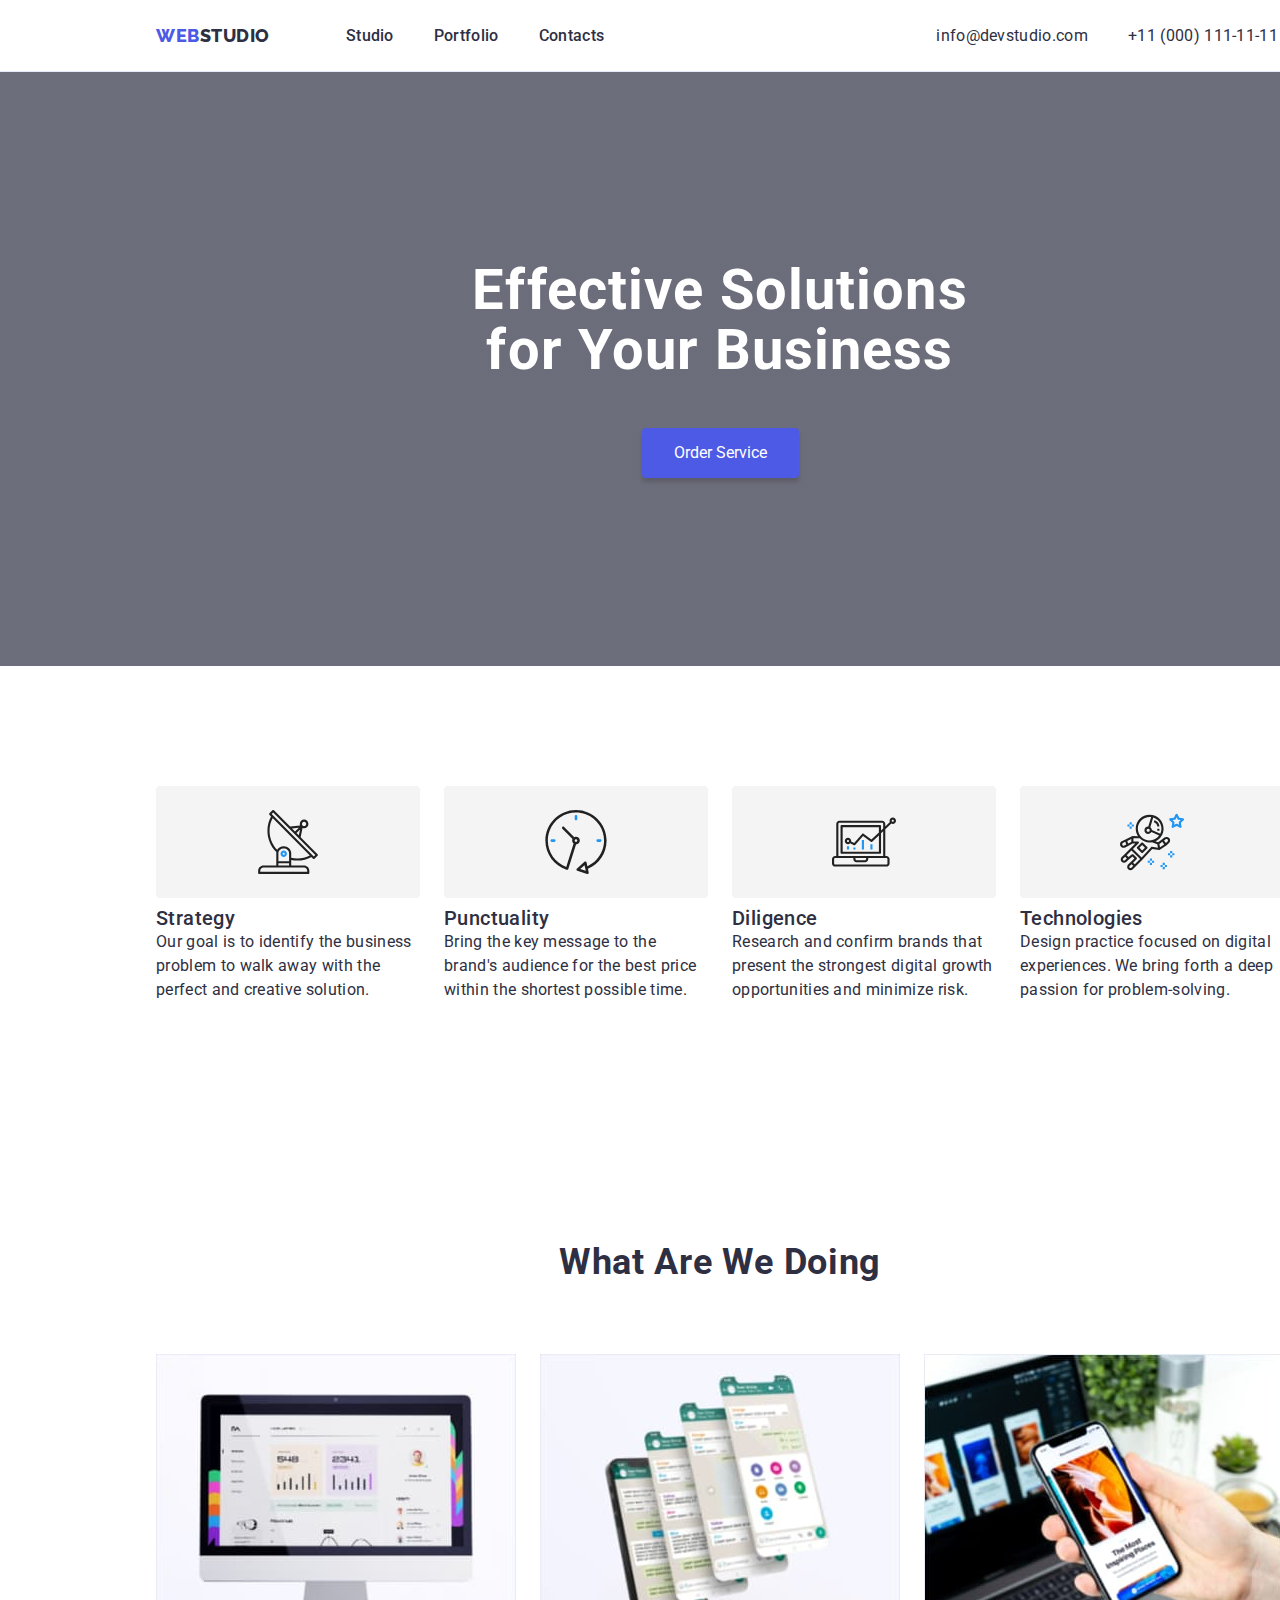
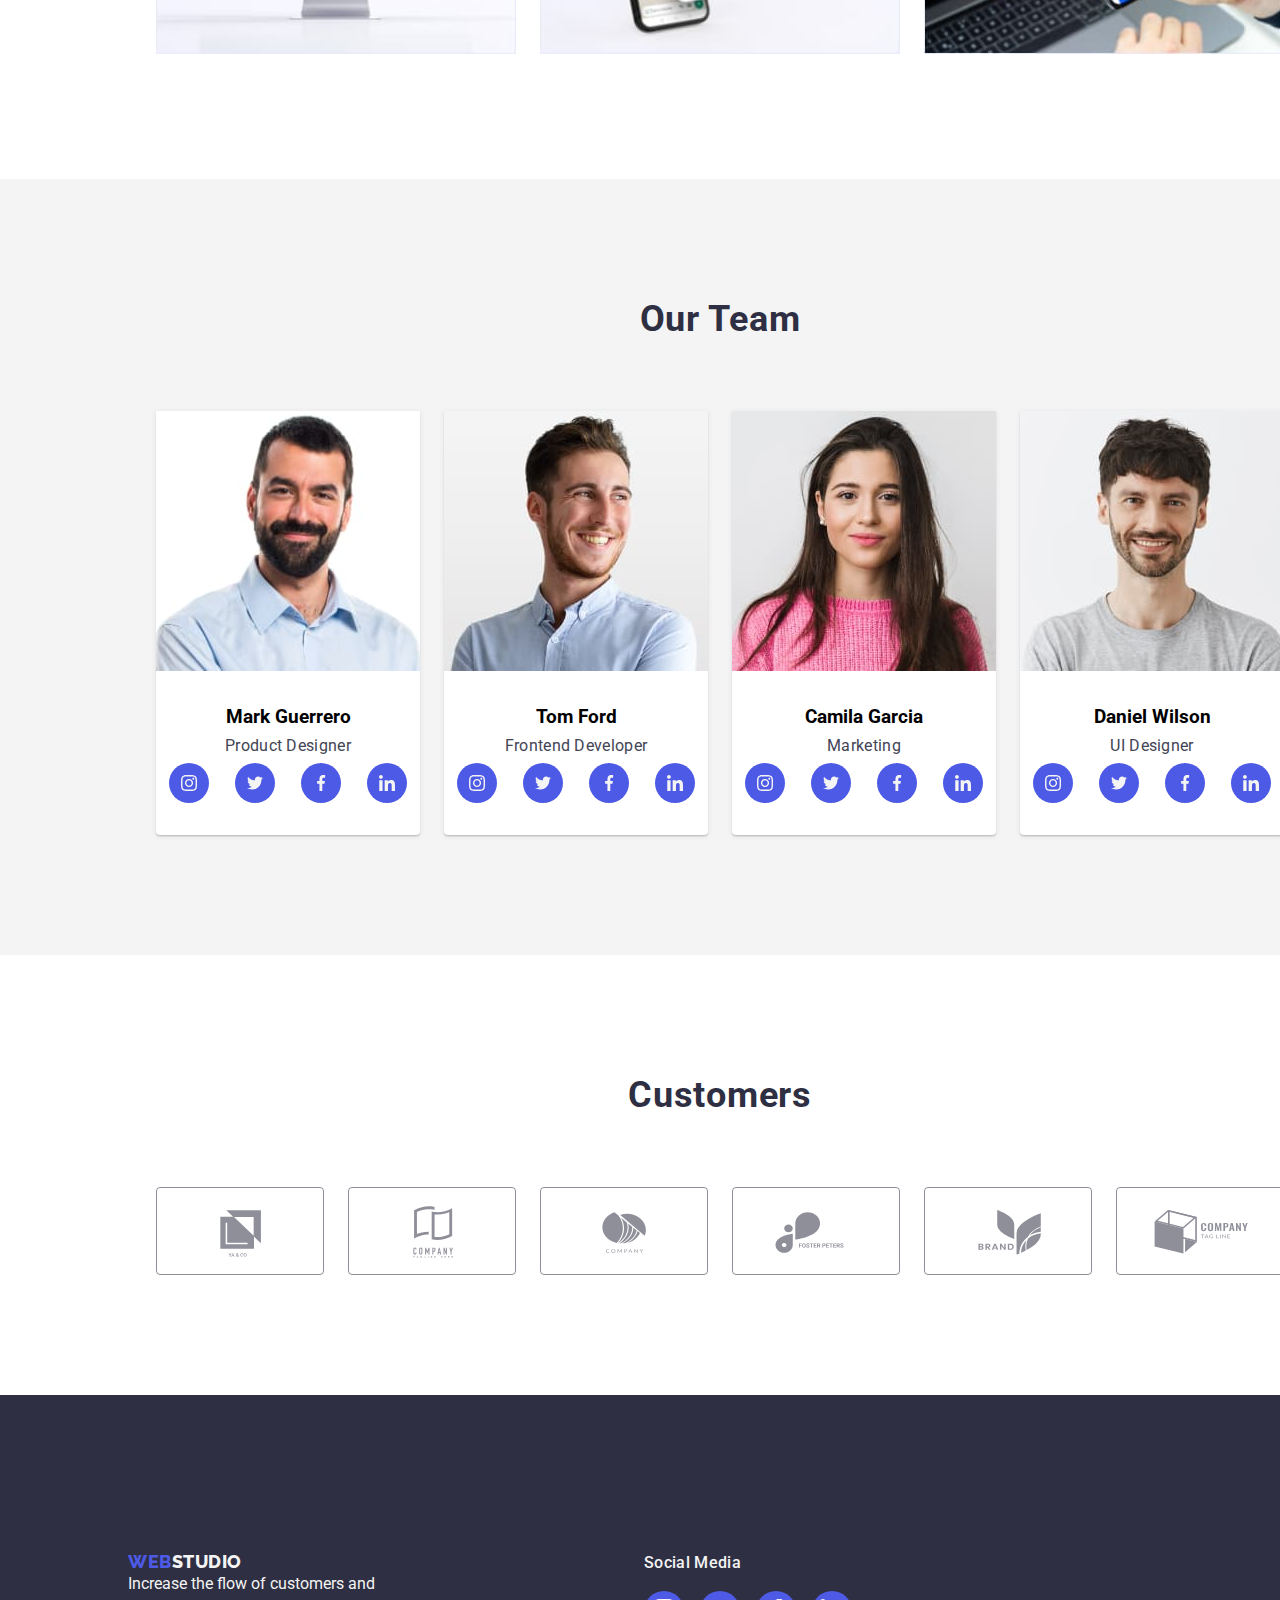
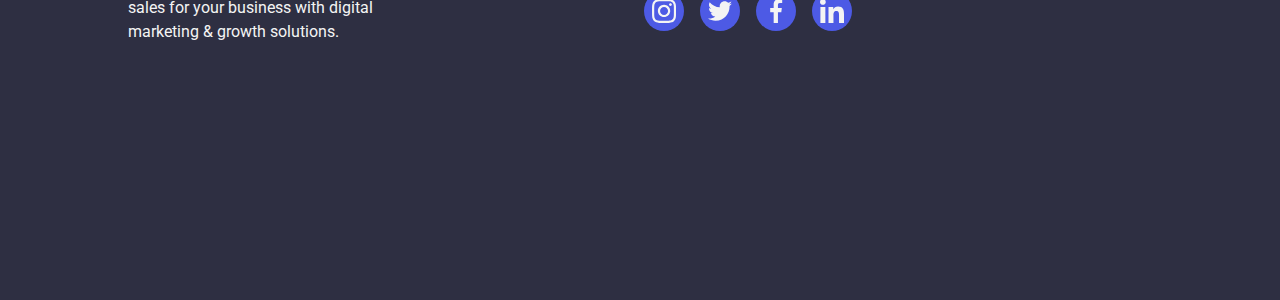
==== commit 840d588d: "hw4-client-logo-update" ====
--- a/index.html
+++ b/index.html
@@ -263,37 +263,37 @@
           <ul class="client-list">
             <li class="client-logo">
               <svg width="168" height="88">
-                <use href="./images/icons.svg#Logo"></use>
-              </svg>
-            </li>
-
-            <li class="client-logo">
-              <svg width="168" height="88">
-                <use href="./images/icons.svg#Logo-2"></use>
-              </svg>
-            </li>
-
-            <li class="client-logo">
-              <svg width="168" height="88">
-                <use href="./images/icons.svg#Logo-3"></use>
-              </svg>
-            </li>
-
-            <li class="client-logo">
-              <svg width="168" height="88">
-                <use href="./images/icons.svg#Logo-4"></use>
-              </svg>
-            </li>
-
-            <li class="client-logo">
-              <svg width="168" height="88">
-                <use href="./images/icons.svg#Logo-5"></use>
-              </svg>
-            </li>
-
-            <li class="client-logo">
-              <svg width="168" height="88">
-                <use href="./images/icons.svg#Logo-6"></use>
+                <use href="./images/icons.svg#Client-1"></use>
+              </svg>
+            </li>
+
+            <li class="client-logo">
+              <svg width="168" height="88">
+                <use href="./images/icons.svg#Client-2"></use>
+              </svg>
+            </li>
+
+            <li class="client-logo">
+              <svg width="168" height="88">
+                <use href="./images/icons.svg#Client-3"></use>
+              </svg>
+            </li>
+
+            <li class="client-logo">
+              <svg width="168" height="88">
+                <use href="./images/icons.svg#Client-4"></use>
+              </svg>
+            </li>
+
+            <li class="client-logo">
+              <svg width="168" height="88">
+                <use href="./images/icons.svg#Client-5"></use>
+              </svg>
+            </li>
+
+            <li class="client-logo">
+              <svg width="168" height="88">
+                <use href="./images/icons.svg#Client-6"></use>
               </svg>
             </li>
           </ul>
--- a/css/styles.css
+++ b/css/styles.css
@@ -141,6 +141,18 @@
   /* height: 600px; */
 }
 
+.hero {
+  background: linear-gradient(rgba(46, 47, 66, 0.7), rgba(46, 47, 66, 0.7)),
+    url("/images/people-hero.png");
+  background-size: cover;
+  background-repeat: no-repeat;
+  padding-top: 188px;
+  padding-bottom: 188px;
+  text-align: center;
+  width: 1440px;
+}
+
+
 /**hero section end**/
 
 /*hover effects*/
@@ -186,18 +198,17 @@
 
 .btn {
   padding: 16px 32px;
-  align-items: flex-start;
+  margin-top: 48px;
   border-radius: 4px;
+  color: var(--WHITE);
   background-color: var(--IRIS, #4d5ae5);
-  color: var(--WHITE);
   border-style: none;
   box-shadow: 0px 4px 4px 0px #00000026;
 }
 
 .btn:hover {
-  /* background: #d4f542; */
-  /* color: var(--WHITE, #FFFFFF); */
-  opacity: 0.6;
+  background: #f5bd06f6;
+  color: var(--NAVY-BLUE, #2e2f42);
   cursor: pointer;
 }
 
@@ -645,6 +656,7 @@
   border-radius: 4px;
   border: 1px solid var(--LIGHT-SLATE, #8E8F99);
   align-items: center;
+  color: #8E8F99;
 
 }
 
